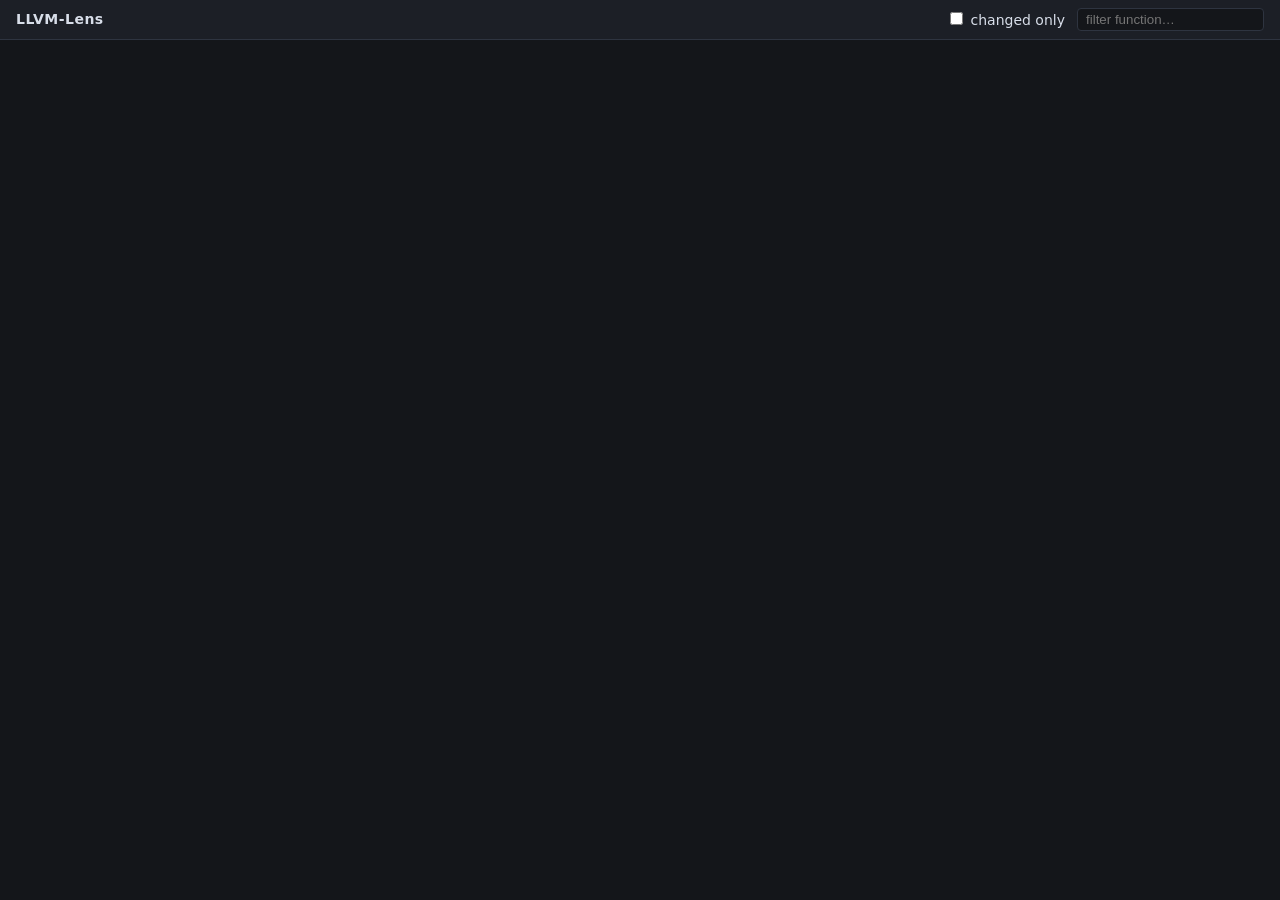
==== frontend/index.html @ 22d7f351 "add mvp" ====
<!doctype html>
<html lang="en">
<head>
<meta charset="utf-8">
<meta name="viewport" content="width=device-width, initial-scale=1">
<title>LLVM-Lens</title>
<link rel="stylesheet" href="style.css">
</head>
<body>
<header id="topbar">
  <div class="brand">LLVM-Lens</div>
  <div class="meta" id="meta"></div>
  <div class="controls">
    <label class="check"><input type="checkbox" id="changedOnly"> changed only</label>
    <input type="search" id="fnFilter" placeholder="filter function…" title="Filter functions across all views">
  </div>
</header>
<main id="app"></main>
<script src="app.js"></script>
</body>
</html>
---- frontend/style.css ----
:root {
  --bg: #14161a; --panel: #1c1f26; --panel2: #232733; --border: #2e3440;
  --fg: #d8dee9; --dim: #7b8496; --accent: #61afef; --green: #98c379;
  --red: #e06c75; --yellow: #e5c07b; --mono: "JetBrains Mono", "Fira Code",
    ui-monospace, SFMono-Regular, Menlo, Consolas, monospace;
}
* { box-sizing: border-box; }
body { margin: 0; background: var(--bg); color: var(--fg);
  font: 14px/1.45 system-ui, sans-serif; }
#topbar { position: sticky; top: 0; z-index: 10; display: flex; gap: 16px;
  align-items: center; padding: 8px 16px; background: var(--panel);
  border-bottom: 1px solid var(--border); }
.brand { font-weight: 700; letter-spacing: .5px; }
.meta { color: var(--dim); font-size: 12px; overflow: hidden;
  text-overflow: ellipsis; white-space: nowrap; flex: 1; }
.controls { display: flex; gap: 12px; align-items: center; }
.controls input[type=search] { background: var(--bg); color: var(--fg);
  border: 1px solid var(--border); border-radius: 4px; padding: 3px 8px; }
main { padding: 16px; max-width: 1400px; margin: 0 auto; }

h1 { font-size: 16px; margin: 0 0 12px; }
h2 { font-size: 14px; margin: 0 0 8px; }
.lanes { display: grid; grid-template-columns: 1fr 1fr; gap: 16px; }
.lane-title { display: flex; gap: 8px; align-items: baseline; margin-bottom: 8px; }
.lane-title .count { color: var(--dim); font-size: 12px; }
.arrow { grid-column: 1 / -1; color: var(--dim); text-align: center;
  font-size: 12px; border-top: 1px dashed var(--border); padding-top: 6px; }

.card { background: var(--panel); border: 1px solid var(--border);
  border-radius: 6px; padding: 8px 12px; margin-bottom: 6px; cursor: pointer; }
.card:hover { border-color: var(--accent); }
.card .row { display: flex; gap: 8px; align-items: center; }
.card .name { font-family: var(--mono); font-size: 13px; }
.card .idx { color: var(--dim); font-size: 11px; }
.card .time { margin-left: auto; color: var(--dim); font-size: 11px; }
.card.unchanged { opacity: .45; }
.badge { border-radius: 3px; padding: 0 5px; font-size: 11px; }
.badge.changed { background: #2a3b2a; color: var(--green); }
.badge.spill { background: #3b2a2a; color: var(--red); }
.badge.analyses { background: var(--panel2); color: var(--dim); }

.breadcrumb { color: var(--accent); cursor: pointer; margin-bottom: 12px;
  display: inline-block; }
.tabs { display: flex; gap: 4px; border-bottom: 1px solid var(--border);
  margin-bottom: 12px; }
.tabs button { background: none; border: none; color: var(--dim); padding: 6px 12px;
  cursor: pointer; border-bottom: 2px solid transparent; }
.tabs button.active { color: var(--fg); border-bottom-color: var(--accent); }

.diff-pair { display: grid; grid-template-columns: 1fr 1fr; gap: 12px; }
.diff-pane { background: var(--panel); border: 1px solid var(--border);
  border-radius: 6px; overflow: hidden; }
.diff-pane .head { padding: 6px 10px; color: var(--dim); font-size: 12px;
  background: var(--panel2); border-bottom: 1px solid var(--border); }
.diff-pane pre { margin: 0; padding: 10px; overflow: auto; max-height: 60vh;
  font-family: var(--mono); font-size: 12px; }
.diff-pane pre .add { background: #23331f; color: var(--green); display: block; }
.diff-pane pre .del { background: #3b2323; color: var(--red); display: block; }

details.fn { margin-bottom: 8px; }
details.fn summary { cursor: pointer; font-family: var(--mono); color: var(--accent); }

pre.raw { background: var(--panel); border: 1px solid var(--border);
  border-radius: 6px; padding: 10px; overflow: auto; max-height: 70vh;
  font-family: var(--mono); font-size: 12px; }
table.grid { border-collapse: collapse; width: 100%; font-size: 13px; }
table.grid th, table.grid td { border: 1px solid var(--border); padding: 4px 8px;
  text-align: left; font-family: var(--mono); font-size: 12px; }
table.grid th { background: var(--panel2); color: var(--dim); }
.hidden { display: none; }
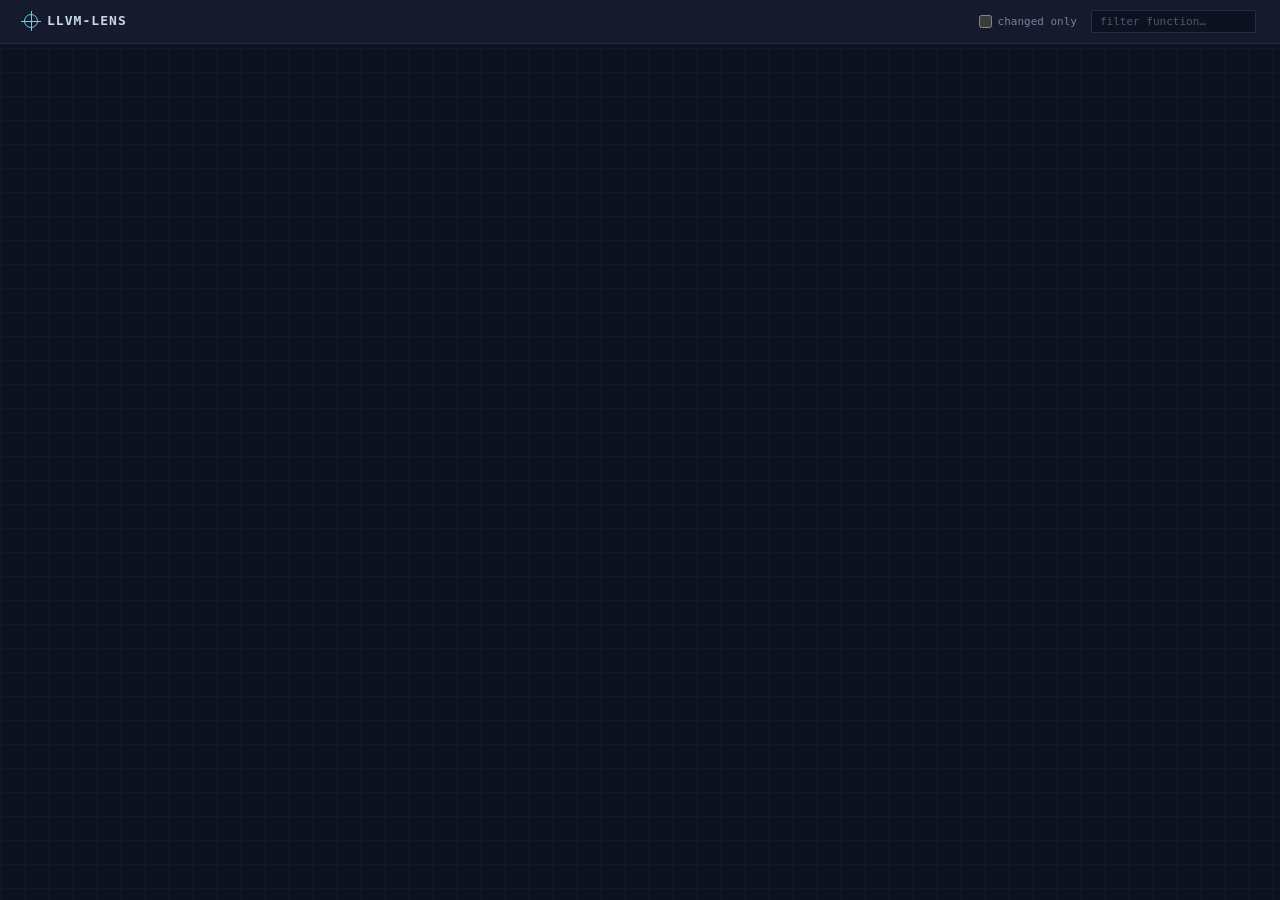
==== commit cc148ccc: "frontend: interactive cytoscape+dagre CFG graphs and instrument redesign CFG view (replaces the stat" ====
--- a/frontend/index.html
+++ b/frontend/index.html
@@ -8,7 +8,7 @@
 </head>
 <body>
 <header id="topbar">
-  <div class="brand">LLVM-Lens</div>
+  <div class="brand"><span class="brand-mark" aria-hidden="true"></span>LLVM-Lens</div>
   <div class="meta" id="meta"></div>
   <div class="controls">
     <label class="check"><input type="checkbox" id="changedOnly"> changed only</label>
@@ -16,6 +16,11 @@
   </div>
 </header>
 <main id="app"></main>
+<!-- CFG graph stack: load order matters (dagre before cytoscape-dagre;
+     cytoscape before the extension that registers on it). -->
+<script src="vendor/cytoscape.min.js"></script>
+<script src="vendor/dagre.min.js"></script>
+<script src="vendor/cytoscape-dagre.js"></script>
 <script src="app.js"></script>
 </body>
 </html>
--- a/frontend/style.css
+++ b/frontend/style.css
@@ -1,70 +1,282 @@
+/* LLVM-Lens report — "the instrument".
+ *
+ * The report is an inspection instrument: a graphite-blue housing, engraved
+ * monospace labels, signal colors reserved for meaning (cyan = the trace,
+ * green/red = diff add/del, amber = warnings), and the CFG canvas framed as
+ * the specimen under the lens (reticle brackets + live zoom readout).
+ *
+ * Reports must open offline from file://, so everything is system type:
+ * one monospace stack, hierarchy from size/weight/case/tracking. */
+
 :root {
-  --bg: #14161a; --panel: #1c1f26; --panel2: #232733; --border: #2e3440;
-  --fg: #d8dee9; --dim: #7b8496; --accent: #61afef; --green: #98c379;
-  --red: #e06c75; --yellow: #e5c07b; --mono: "JetBrains Mono", "Fira Code",
-    ui-monospace, SFMono-Regular, Menlo, Consolas, monospace;
-}
+  /* housing */
+  --bg: #0e1220;          /* ground — blue graphite, never pure black */
+  --panel: #151b2d;       /* raised surface */
+  --panel2: #1a2136;      /* inset surface */
+  --line: #252e49;        /* hairline */
+  --line-strong: #334060; /* structural rule */
+  --well: #0c101b;        /* deepest recess — graph canvases */
+
+  /* inks */
+  --ink: #c9d6ec;
+  --dim: #75839f;
+  --faint: #4c5975;
+
+  /* signals */
+  --trace: #79c9dc;       /* cyan: links, active, changed */
+  --add: #a6d08f;         /* diff: added lines (green only means this) */
+  --add-bg: rgba(166, 208, 143, 0.10);
+  --del: #e2959b;         /* diff: removed lines, CFG back-edges */
+  --del-bg: rgba(226, 149, 155, 0.10);
+  --warn: #dcc084;        /* warnings: spills, partial reports */
+  --warn-bg: rgba(220, 192, 132, 0.10);
+  --entry: #8fd6a4;       /* CFG entry block */
+
+  --mono: "JetBrains Mono", "Fira Code", ui-monospace, SFMono-Regular,
+    Menlo, Consolas, monospace;
+
+  /* micro-label treatment: engraved panel captions */
+  --caption: 10px;
+}
+
 * { box-sizing: border-box; }
-body { margin: 0; background: var(--bg); color: var(--fg);
-  font: 14px/1.45 system-ui, sans-serif; }
-#topbar { position: sticky; top: 0; z-index: 10; display: flex; gap: 16px;
-  align-items: center; padding: 8px 16px; background: var(--panel);
-  border-bottom: 1px solid var(--border); }
-.brand { font-weight: 700; letter-spacing: .5px; }
-.meta { color: var(--dim); font-size: 12px; overflow: hidden;
+html { color-scheme: dark; }
+
+body {
+  margin: 0;
+  /* faint ruled graticule on the ground; panels sit opaque on top */
+  background:
+    linear-gradient(rgba(117, 131, 159, 0.045) 1px, transparent 1px) 0 0 / 24px 24px,
+    linear-gradient(90deg, rgba(117, 131, 159, 0.045) 1px, transparent 1px) 0 0 / 24px 24px,
+    var(--bg);
+  color: var(--ink);
+  font: 13px/1.55 var(--mono);
+}
+
+::selection { background: rgba(121, 201, 220, 0.28); }
+
+:focus-visible { outline: 2px solid var(--trace); outline-offset: 2px; }
+
+/* --- topbar: the instrument plate --------------------------------------- */
+
+#topbar {
+  position: sticky; top: 0; z-index: 10;
+  display: flex; gap: 20px; align-items: center;
+  padding: 10px 24px;
+  background: var(--panel);
+  border-bottom: 1px solid var(--line);
+}
+
+.brand {
+  display: flex; align-items: center; gap: 9px;
+  font-weight: 700; font-size: 13px;
+  letter-spacing: 0.08em; text-transform: uppercase;
+  white-space: nowrap;
+}
+
+/* the lens: reticle with crosshairs, lit when the report is loaded */
+.brand-mark { position: relative; width: 14px; height: 14px; flex: none;
+  border: 1.5px solid var(--trace); border-radius: 50%; }
+.brand-mark::before, .brand-mark::after { content: ""; position: absolute;
+  background: var(--trace); }
+.brand-mark::before { left: -4px; right: -4px; top: 50%; height: 1px; }
+.brand-mark::after { top: -4px; bottom: -4px; left: 50%; width: 1px; }
+
+.meta { color: var(--dim); font-size: 11px; overflow: hidden;
   text-overflow: ellipsis; white-space: nowrap; flex: 1; }
-.controls { display: flex; gap: 12px; align-items: center; }
-.controls input[type=search] { background: var(--bg); color: var(--fg);
-  border: 1px solid var(--border); border-radius: 4px; padding: 3px 8px; }
-main { padding: 16px; max-width: 1400px; margin: 0 auto; }
-
-h1 { font-size: 16px; margin: 0 0 12px; }
-h2 { font-size: 14px; margin: 0 0 8px; }
-.lanes { display: grid; grid-template-columns: 1fr 1fr; gap: 16px; }
-.lane-title { display: flex; gap: 8px; align-items: baseline; margin-bottom: 8px; }
-.lane-title .count { color: var(--dim); font-size: 12px; }
-.arrow { grid-column: 1 / -1; color: var(--dim); text-align: center;
-  font-size: 12px; border-top: 1px dashed var(--border); padding-top: 6px; }
-
-.card { background: var(--panel); border: 1px solid var(--border);
-  border-radius: 6px; padding: 8px 12px; margin-bottom: 6px; cursor: pointer; }
-.card:hover { border-color: var(--accent); }
-.card .row { display: flex; gap: 8px; align-items: center; }
-.card .name { font-family: var(--mono); font-size: 13px; }
-.card .idx { color: var(--dim); font-size: 11px; }
-.card .time { margin-left: auto; color: var(--dim); font-size: 11px; }
-.card.unchanged { opacity: .45; }
-.badge { border-radius: 3px; padding: 0 5px; font-size: 11px; }
-.badge.changed { background: #2a3b2a; color: var(--green); }
-.badge.spill { background: #3b2a2a; color: var(--red); }
-.badge.analyses { background: var(--panel2); color: var(--dim); }
-
-.breadcrumb { color: var(--accent); cursor: pointer; margin-bottom: 12px;
-  display: inline-block; }
-.tabs { display: flex; gap: 4px; border-bottom: 1px solid var(--border);
+
+.controls { display: flex; gap: 14px; align-items: center; white-space: nowrap; }
+
+.check { display: flex; gap: 6px; align-items: center; color: var(--dim);
+  font-size: 11px; cursor: pointer; }
+#changedOnly { accent-color: var(--trace); margin: 0; }
+
+#fnFilter {
+  background: var(--bg); color: var(--ink);
+  border: 1px solid var(--line); border-radius: 2px;
+  padding: 4px 8px; font: 11px var(--mono); min-width: 160px;
+}
+#fnFilter::placeholder { color: var(--faint); }
+#fnFilter:focus-visible { outline-offset: 0; border-color: var(--trace); }
+
+main { padding: 20px 24px; max-width: 1440px; margin: 0 auto; }
+
+/* --- pipeline: two trace strips ------------------------------------------ */
+
+.lanes { display: grid; grid-template-columns: 1fr 1fr; gap: 32px; }
+
+.lane-title { display: flex; align-items: baseline; gap: 10px; margin-bottom: 12px; }
+.lane-title h2 { margin: 0; font-size: 12px; font-weight: 600;
+  letter-spacing: 0.14em; text-transform: uppercase; color: var(--ink); }
+.lane-title .lane-sub { font-size: var(--caption); letter-spacing: 0.1em;
+  text-transform: uppercase; color: var(--faint); }
+.lane-title .lane-rule { flex: 1; border-top: 1px dashed var(--line);
+  transform: translateY(-3px); }
+.lane-title .count { font-size: 11px; color: var(--dim);
+  font-variant-numeric: tabular-nums; }
+.lane-title .count::before { content: "["; color: var(--faint); }
+.lane-title .count::after { content: "]"; color: var(--faint); }
+
+/* the spine: each card is a pulse hanging off the trace rule */
+.lane-body { border-left: 1px solid var(--line-strong); padding-left: 16px; }
+
+.card { position: relative; background: var(--panel);
+  border: 1px solid var(--line); border-left-width: 2px; border-radius: 2px;
+  padding: 7px 12px; margin-bottom: 6px; cursor: pointer; }
+.card::before { content: ""; position: absolute; left: -17px; top: 50%;
+  width: 6px; border-top: 1px solid var(--line-strong); }
+.card:hover { border-color: var(--line-strong); border-left-color: var(--trace);
+  background: var(--panel2); }
+.card.changed { border-left-color: var(--trace); }
+.card.unchanged { border-left-color: var(--line); opacity: 0.55; }
+
+.card .row { display: flex; gap: 10px; align-items: center; }
+.card .idx { color: var(--faint); font-size: 11px; min-width: 4.5ch;
+  text-align: right; font-variant-numeric: tabular-nums; }
+.card .name { font-size: 13px; overflow: hidden; text-overflow: ellipsis;
+  white-space: nowrap; }
+.card .badges { display: flex; gap: 6px; margin-left: auto; flex: none; }
+.card .time { color: var(--faint); font-size: 11px; flex: none;
+  font-variant-numeric: tabular-nums; }
+
+.badge { font-size: 9.5px; letter-spacing: 0.08em; text-transform: uppercase;
+  padding: 1px 6px; border-radius: 2px; border: 1px solid; white-space: nowrap; }
+.badge.changed { color: var(--trace); border-color: rgba(121, 201, 220, 0.35);
+  background: rgba(121, 201, 220, 0.08); }
+.badge.spill { color: var(--warn); border-color: rgba(220, 192, 132, 0.35);
+  background: var(--warn-bg); }
+.badge.analyses { color: var(--dim); border-color: var(--line); }
+
+/* the seam: final IR → ISel */
+.arrow { grid-column: 1 / -1; display: flex; align-items: center; gap: 14px;
+  color: var(--faint); font-size: var(--caption); letter-spacing: 0.14em;
+  text-transform: uppercase; padding-top: 4px; }
+.arrow-rule { flex: 1; border-top: 1px dashed var(--line); }
+
+/* --- pass detail ---------------------------------------------------------- */
+
+.breadcrumb { display: inline-block; color: var(--trace); font-size: 11px;
+  letter-spacing: 0.1em; text-transform: uppercase; text-decoration: none;
   margin-bottom: 12px; }
-.tabs button { background: none; border: none; color: var(--dim); padding: 6px 12px;
-  cursor: pointer; border-bottom: 2px solid transparent; }
-.tabs button.active { color: var(--fg); border-bottom-color: var(--accent); }
-
-.diff-pair { display: grid; grid-template-columns: 1fr 1fr; gap: 12px; }
-.diff-pane { background: var(--panel); border: 1px solid var(--border);
-  border-radius: 6px; overflow: hidden; }
-.diff-pane .head { padding: 6px 10px; color: var(--dim); font-size: 12px;
-  background: var(--panel2); border-bottom: 1px solid var(--border); }
+.breadcrumb:hover { color: var(--ink); }
+
+h1 { font-size: 17px; font-weight: 600; margin: 0 0 4px; }
+h1 .idx { color: var(--dim); font-size: 11px; font-weight: 400; margin-left: 10px;
+  font-variant-numeric: tabular-nums; }
+
+.tabs { display: flex; gap: 2px; border-bottom: 1px solid var(--line);
+  margin: 10px 0 16px; }
+.tabs button { background: none; border: none; border-bottom: 2px solid transparent;
+  color: var(--dim); font: 11px var(--mono); letter-spacing: 0.12em;
+  text-transform: uppercase; padding: 8px 14px; cursor: pointer; }
+.tabs button:hover { color: var(--ink); }
+.tabs button.active { color: var(--ink); border-bottom-color: var(--trace); }
+
+h2 { font-size: 12px; font-weight: 600; letter-spacing: 0.12em;
+  text-transform: uppercase; color: var(--dim); margin: 18px 0 8px; }
+
+/* --- diff view: one enclosure per function ------------------------------- */
+
+details.fn { margin-bottom: 10px; background: var(--panel);
+  border: 1px solid var(--line); border-radius: 2px; }
+details.fn summary { cursor: pointer; padding: 8px 12px; color: var(--trace);
+  font-size: 12px; list-style: none; user-select: none; }
+details.fn summary::-webkit-details-marker { display: none; }
+details.fn summary::before { content: "▸"; margin-right: 8px; color: var(--faint);
+  font-size: 10px; }
+details.fn[open] summary::before { content: "▾"; }
+details.fn[open] summary { border-bottom: 1px solid var(--line); }
+
+.fn-stat { float: right; font-size: 11px; color: var(--faint);
+  font-variant-numeric: tabular-nums; }
+details.fn summary .side { color: var(--dim); }
+
+.diff-pair { display: grid; grid-template-columns: 1fr 1fr; gap: 12px;
+  margin: 12px; }
+.diff-pane { background: var(--panel2); border: 1px solid var(--line);
+  border-radius: 2px; overflow: hidden; }
+.diff-pane .head { display: flex; justify-content: space-between; align-items: center;
+  padding: 6px 10px; color: var(--dim); font-size: var(--caption);
+  letter-spacing: 0.12em; text-transform: uppercase;
+  border-bottom: 1px solid var(--line); }
+.diff-pane .head .count { font-size: 11px; color: var(--faint);
+  font-variant-numeric: tabular-nums; }
+.diff-pane .head .count.del { color: var(--del); }
+.diff-pane .head .count.add { color: var(--add); }
 .diff-pane pre { margin: 0; padding: 10px; overflow: auto; max-height: 60vh;
-  font-family: var(--mono); font-size: 12px; }
-.diff-pane pre .add { background: #23331f; color: var(--green); display: block; }
-.diff-pane pre .del { background: #3b2323; color: var(--red); display: block; }
-
-details.fn { margin-bottom: 8px; }
-details.fn summary { cursor: pointer; font-family: var(--mono); color: var(--accent); }
-
-pre.raw { background: var(--panel); border: 1px solid var(--border);
-  border-radius: 6px; padding: 10px; overflow: auto; max-height: 70vh;
-  font-family: var(--mono); font-size: 12px; }
-table.grid { border-collapse: collapse; width: 100%; font-size: 13px; }
-table.grid th, table.grid td { border: 1px solid var(--border); padding: 4px 8px;
-  text-align: left; font-family: var(--mono); font-size: 12px; }
-table.grid th { background: var(--panel2); color: var(--dim); }
+  font-size: 12px; }
+.diff-pane pre .add { background: var(--add-bg); color: var(--add); display: block;
+  box-shadow: inset 2px 0 0 currentColor; }
+.diff-pane pre .del { background: var(--del-bg); color: var(--del); display: block;
+  box-shadow: inset 2px 0 0 currentColor; }
+
+pre.raw { background: var(--panel); border: 1px solid var(--line);
+  border-radius: 2px; padding: 12px; overflow: auto; max-height: 70vh;
+  font-size: 12px; margin-bottom: 12px; }
+
+/* nested raw-DOT disclosure inside a CFG enclosure */
+details.dot { margin: 0 12px 12px; }
+details.dot summary { cursor: pointer; color: var(--dim); font-size: 11px;
+  padding: 4px 0; list-style: none; }
+details.dot summary::-webkit-details-marker { display: none; }
+details.dot summary::before { content: "▸"; margin-right: 8px; color: var(--faint);
+  font-size: 10px; }
+details.dot[open] summary::before { content: "▾"; }
+details.dot pre { margin: 8px 0 0; }
+
+/* --- CFG: the specimen under the lens ------------------------------------ */
+
+.cfg-cy { margin: 12px; }
+
+.cfg-cy-frame { position: relative; background: var(--well);
+  border: 1px solid var(--line); border-radius: 2px; padding: 18px 10px 10px; }
+
+/* reticle corner brackets */
+.cb { position: absolute; width: 12px; height: 12px; border: 0 solid var(--trace);
+  opacity: 0.85; pointer-events: none; }
+.cb.tl { top: 6px; left: 6px; border-top-width: 1.5px; border-left-width: 1.5px; }
+.cb.tr { top: 6px; right: 6px; border-top-width: 1.5px; border-right-width: 1.5px; }
+.cb.bl { bottom: 6px; left: 6px; border-bottom-width: 1.5px; border-left-width: 1.5px; }
+.cb.br { bottom: 6px; right: 6px; border-bottom-width: 1.5px; border-right-width: 1.5px; }
+
+/* graticule dots behind the graph */
+.cfg-cy-canvas { height: 480px; background-image:
+  radial-gradient(circle, rgba(121, 201, 220, 0.07) 1px, transparent 1px);
+  background-size: 22px 22px; }
+
+/* focus readout, live from the cytoscape zoom event */
+.cfg-cy-zoom { position: absolute; bottom: 18px; right: 10px; font-size: 10px;
+  letter-spacing: 0.08em; color: var(--faint); background: rgba(12, 16, 27, 0.85);
+  padding: 2px 6px; border-radius: 2px; font-variant-numeric: tabular-nums; }
+
+.cfg-cy-detail { margin-top: 10px; }
+.cfg-cy-detail-head { font-size: 11px; color: var(--trace); margin-bottom: 4px; }
+.cfg-cy-detail pre { margin: 0; padding: 10px; background: var(--panel);
+  border: 1px solid var(--line); border-radius: 2px; overflow: auto;
+  max-height: 220px; font-size: 12px; }
+.cfg-cy-detail p { margin: 0; color: var(--dim); }
+.cfg-empty { color: var(--dim); padding: 12px; }
+
+/* --- registers ------------------------------------------------------------ */
+
+table.grid { border-collapse: collapse; width: 100%; margin-bottom: 12px; }
+table.grid th { background: var(--panel2); color: var(--dim); font-size: var(--caption);
+  letter-spacing: 0.1em; text-transform: uppercase; font-weight: 500;
+  text-align: left; padding: 5px 10px; border: 1px solid var(--line); }
+table.grid td { border: 1px solid var(--line); padding: 4px 10px; font-size: 12px; }
+
 .hidden { display: none; }
+
+/* --- motion & response ----------------------------------------------------- */
+
+@media (prefers-reduced-motion: no-preference) {
+  .card, .tabs button { transition: border-color 0.12s ease, background-color 0.12s ease; }
+}
+
+@media (max-width: 980px) {
+  .lanes { grid-template-columns: 1fr; gap: 24px; }
+  .diff-pair { grid-template-columns: 1fr; }
+  #topbar { flex-wrap: wrap; padding: 10px 16px; }
+  .meta { order: 3; flex-basis: 100%; }
+  main { padding: 16px; }
+}
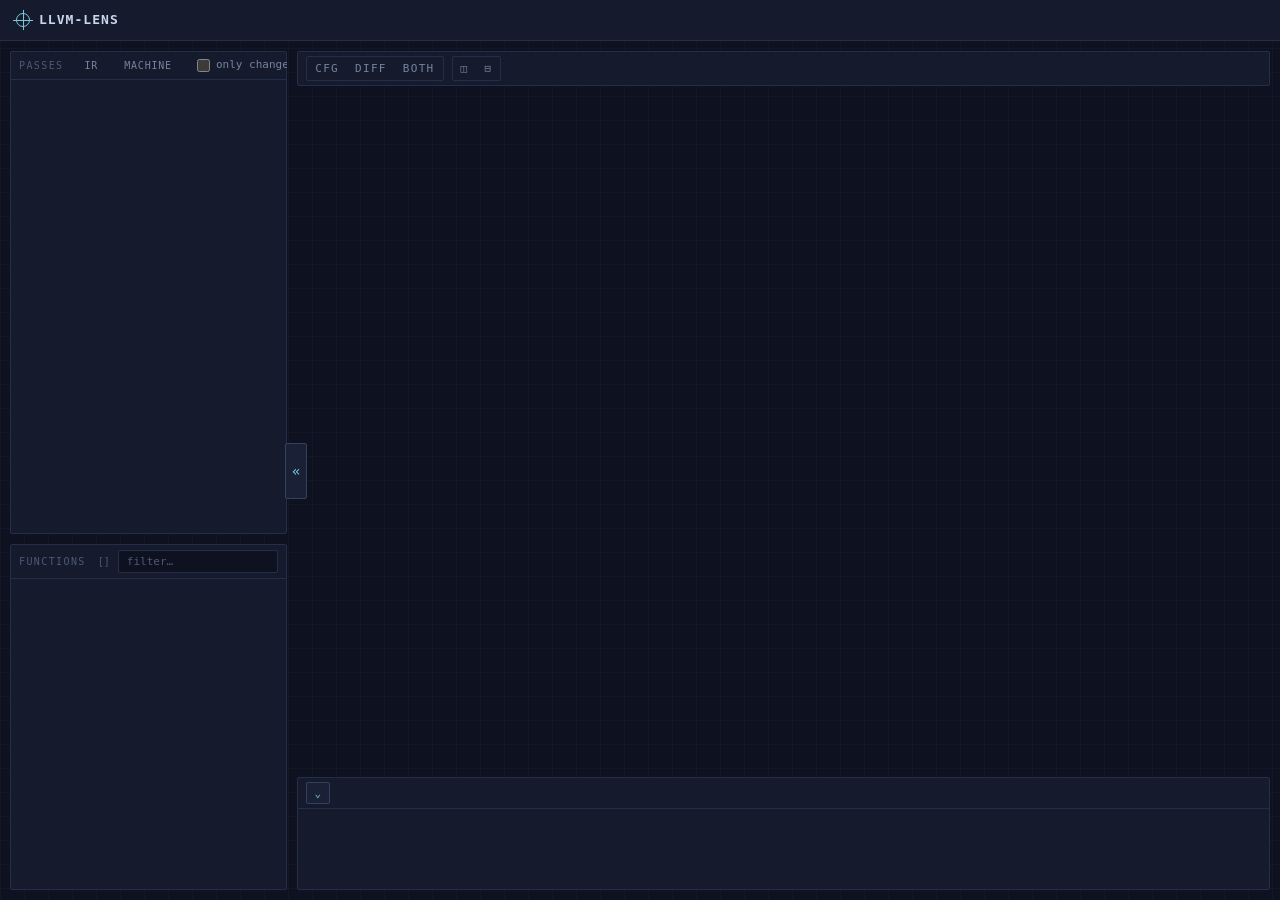
==== commit 4955ad07: "frontend: workstation layout, split CFG/diff views, and IR highlighting Docked-panel workspace: coll" ====
--- a/frontend/index.html
+++ b/frontend/index.html
@@ -10,12 +10,64 @@
 <header id="topbar">
   <div class="brand"><span class="brand-mark" aria-hidden="true"></span>LLVM-Lens</div>
   <div class="meta" id="meta"></div>
-  <div class="controls">
-    <label class="check"><input type="checkbox" id="changedOnly"> changed only</label>
-    <input type="search" id="fnFilter" placeholder="filter function…" title="Filter functions across all views">
-  </div>
 </header>
-<main id="app"></main>
+
+<div class="workspace">
+  <!-- left rail: passes + functions panels -->
+  <aside class="rail" id="rail">
+    <button class="rail-edge" id="railCollapse" title="collapse panels">«</button>
+    <div class="rail-strip" aria-hidden="true">
+      <button class="expand" id="railExpand" title="expand panels">»</button>
+      <span class="vlabel">passes</span>
+      <span class="vlabel">functions</span>
+    </div>
+    <div class="rail-panels">
+      <section class="panel" id="passPanel">
+        <div class="panel-head">
+          <span class="panel-title">passes</span>
+          <button class="ptab" data-lane="ir">IR</button>
+          <button class="ptab" data-lane="mir">machine</button>
+          <span class="spacer"></span>
+          <label class="check"><input type="checkbox" id="changedOnly"> only changed</label>
+        </div>
+        <div class="list" id="passList"></div>
+      </section>
+      <section class="panel" id="fnPanel">
+        <div class="panel-head">
+          <span class="panel-title">functions</span>
+          <span class="panel-count" id="fnCount"></span>
+          <input type="search" id="fnFilter" placeholder="filter…" title="Filter functions across all views">
+        </div>
+        <div class="list" id="fnList"></div>
+      </section>
+    </div>
+  </aside>
+
+  <!-- right: split view + bottom panel -->
+  <main class="main">
+    <div class="view-head">
+      <span class="splt" id="modeCtl">
+        <button class="chip" data-mode="cfg">CFG</button>
+        <button class="chip" data-mode="diff">Diff</button>
+        <button class="chip" data-mode="both">both</button>
+      </span>
+      <span class="splt" id="splitCtl">
+        <button class="chip" id="splitSide" title="side by side">◫</button>
+        <button class="chip" id="splitStack" title="stacked">⊟</button>
+      </span>
+      <div class="ctx" id="ctx"></div>
+    </div>
+    <div class="split" id="split"></div>
+    <section class="bpanel open" id="bottom">
+      <div class="bpanel-head">
+        <button class="chev" id="bottomChev" title="collapse panel">⌄</button>
+        <span id="bottomTabs" class="btabs"></span>
+      </div>
+      <div class="bpanel-body" id="bottomBody"></div>
+    </section>
+  </main>
+</div>
+
 <!-- CFG graph stack: load order matters (dagre before cytoscape-dagre;
      cytoscape before the extension that registers on it). -->
 <script src="vendor/cytoscape.min.js"></script>
--- a/frontend/style.css
+++ b/frontend/style.css
@@ -1,9 +1,10 @@
-/* LLVM-Lens report — "the instrument".
+/* LLVM-Lens report — "the instrument" (workstation layout).
  *
- * The report is an inspection instrument: a graphite-blue housing, engraved
- * monospace labels, signal colors reserved for meaning (cyan = the trace,
- * green/red = diff add/del, amber = warnings), and the CFG canvas framed as
- * the specimen under the lens (reticle brackets + live zoom readout).
+ * A docked-panel workstation like a graphics or IDE tool: collapsible left
+ * rail (passes + functions), a split main view (CFG / Diff panes, side by
+ * side or stacked, draggable divider), and a collapsible bottom panel with
+ * tabs. The CFG canvas keeps the lens treatment: reticle brackets, graticule,
+ * and a live zoom readout from cytoscape's zoom event.
  *
  * Reports must open offline from file://, so everything is system type:
  * one monospace stack, hierarchy from size/weight/case/tracking. */
@@ -35,34 +36,33 @@
   --mono: "JetBrains Mono", "Fira Code", ui-monospace, SFMono-Regular,
     Menlo, Consolas, monospace;
 
-  /* micro-label treatment: engraved panel captions */
-  --caption: 10px;
+  --topbar-h: 41px;
 }
 
 * { box-sizing: border-box; }
 html { color-scheme: dark; }
+html, body { height: 100%; }
 
 body {
-  margin: 0;
-  /* faint ruled graticule on the ground; panels sit opaque on top */
+  margin: 0; overflow: hidden;
   background:
     linear-gradient(rgba(117, 131, 159, 0.045) 1px, transparent 1px) 0 0 / 24px 24px,
     linear-gradient(90deg, rgba(117, 131, 159, 0.045) 1px, transparent 1px) 0 0 / 24px 24px,
     var(--bg);
   color: var(--ink);
-  font: 13px/1.55 var(--mono);
+  font: 13px/1.5 var(--mono);
 }
 
 ::selection { background: rgba(121, 201, 220, 0.28); }
-
 :focus-visible { outline: 2px solid var(--trace); outline-offset: 2px; }
 
+button { font-family: var(--mono); }
+
 /* --- topbar: the instrument plate --------------------------------------- */
 
 #topbar {
-  position: sticky; top: 0; z-index: 10;
   display: flex; gap: 20px; align-items: center;
-  padding: 10px 24px;
+  height: var(--topbar-h); padding: 0 16px;
   background: var(--panel);
   border-bottom: 1px solid var(--line);
 }
@@ -85,151 +85,178 @@
 .meta { color: var(--dim); font-size: 11px; overflow: hidden;
   text-overflow: ellipsis; white-space: nowrap; flex: 1; }
 
-.controls { display: flex; gap: 14px; align-items: center; white-space: nowrap; }
-
 .check { display: flex; gap: 6px; align-items: center; color: var(--dim);
-  font-size: 11px; cursor: pointer; }
+  font-size: 11px; cursor: pointer; white-space: nowrap; }
+.spacer { flex: 1; }
 #changedOnly { accent-color: var(--trace); margin: 0; }
-
-#fnFilter {
-  background: var(--bg); color: var(--ink);
+#fnFilter { flex: 1; min-width: 0; background: var(--bg); color: var(--ink);
   border: 1px solid var(--line); border-radius: 2px;
-  padding: 4px 8px; font: 11px var(--mono); min-width: 160px;
-}
+  padding: 4px 8px; font: 11px var(--mono); }
 #fnFilter::placeholder { color: var(--faint); }
 #fnFilter:focus-visible { outline-offset: 0; border-color: var(--trace); }
 
-main { padding: 20px 24px; max-width: 1440px; margin: 0 auto; }
-
-/* --- pipeline: two trace strips ------------------------------------------ */
-
-.lanes { display: grid; grid-template-columns: 1fr 1fr; gap: 32px; }
-
-.lane-title { display: flex; align-items: baseline; gap: 10px; margin-bottom: 12px; }
-.lane-title h2 { margin: 0; font-size: 12px; font-weight: 600;
-  letter-spacing: 0.14em; text-transform: uppercase; color: var(--ink); }
-.lane-title .lane-sub { font-size: var(--caption); letter-spacing: 0.1em;
-  text-transform: uppercase; color: var(--faint); }
-.lane-title .lane-rule { flex: 1; border-top: 1px dashed var(--line);
-  transform: translateY(-3px); }
-.lane-title .count { font-size: 11px; color: var(--dim);
-  font-variant-numeric: tabular-nums; }
-.lane-title .count::before { content: "["; color: var(--faint); }
-.lane-title .count::after { content: "]"; color: var(--faint); }
-
-/* the spine: each card is a pulse hanging off the trace rule */
-.lane-body { border-left: 1px solid var(--line-strong); padding-left: 16px; }
-
-.card { position: relative; background: var(--panel);
-  border: 1px solid var(--line); border-left-width: 2px; border-radius: 2px;
-  padding: 7px 12px; margin-bottom: 6px; cursor: pointer; }
-.card::before { content: ""; position: absolute; left: -17px; top: 50%;
-  width: 6px; border-top: 1px solid var(--line-strong); }
-.card:hover { border-color: var(--line-strong); border-left-color: var(--trace);
-  background: var(--panel2); }
-.card.changed { border-left-color: var(--trace); }
-.card.unchanged { border-left-color: var(--line); opacity: 0.55; }
-
-.card .row { display: flex; gap: 10px; align-items: center; }
-.card .idx { color: var(--faint); font-size: 11px; min-width: 4.5ch;
-  text-align: right; font-variant-numeric: tabular-nums; }
-.card .name { font-size: 13px; overflow: hidden; text-overflow: ellipsis;
-  white-space: nowrap; }
-.card .badges { display: flex; gap: 6px; margin-left: auto; flex: none; }
-.card .time { color: var(--faint); font-size: 11px; flex: none;
-  font-variant-numeric: tabular-nums; }
-
-.badge { font-size: 9.5px; letter-spacing: 0.08em; text-transform: uppercase;
-  padding: 1px 6px; border-radius: 2px; border: 1px solid; white-space: nowrap; }
-.badge.changed { color: var(--trace); border-color: rgba(121, 201, 220, 0.35);
-  background: rgba(121, 201, 220, 0.08); }
-.badge.spill { color: var(--warn); border-color: rgba(220, 192, 132, 0.35);
-  background: var(--warn-bg); }
-.badge.analyses { color: var(--dim); border-color: var(--line); }
-
-/* the seam: final IR → ISel */
-.arrow { grid-column: 1 / -1; display: flex; align-items: center; gap: 14px;
-  color: var(--faint); font-size: var(--caption); letter-spacing: 0.14em;
-  text-transform: uppercase; padding-top: 4px; }
-.arrow-rule { flex: 1; border-top: 1px dashed var(--line); }
-
-/* --- pass detail ---------------------------------------------------------- */
-
-.breadcrumb { display: inline-block; color: var(--trace); font-size: 11px;
-  letter-spacing: 0.1em; text-transform: uppercase; text-decoration: none;
-  margin-bottom: 12px; }
-.breadcrumb:hover { color: var(--ink); }
-
-h1 { font-size: 17px; font-weight: 600; margin: 0 0 4px; }
-h1 .idx { color: var(--dim); font-size: 11px; font-weight: 400; margin-left: 10px;
-  font-variant-numeric: tabular-nums; }
-
-.tabs { display: flex; gap: 2px; border-bottom: 1px solid var(--line);
-  margin: 10px 0 16px; }
-.tabs button { background: none; border: none; border-bottom: 2px solid transparent;
-  color: var(--dim); font: 11px var(--mono); letter-spacing: 0.12em;
-  text-transform: uppercase; padding: 8px 14px; cursor: pointer; }
-.tabs button:hover { color: var(--ink); }
-.tabs button.active { color: var(--ink); border-bottom-color: var(--trace); }
-
-h2 { font-size: 12px; font-weight: 600; letter-spacing: 0.12em;
-  text-transform: uppercase; color: var(--dim); margin: 18px 0 8px; }
-
-/* --- diff view: one enclosure per function ------------------------------- */
-
-details.fn { margin-bottom: 10px; background: var(--panel);
-  border: 1px solid var(--line); border-radius: 2px; }
-details.fn summary { cursor: pointer; padding: 8px 12px; color: var(--trace);
-  font-size: 12px; list-style: none; user-select: none; }
-details.fn summary::-webkit-details-marker { display: none; }
-details.fn summary::before { content: "▸"; margin-right: 8px; color: var(--faint);
-  font-size: 10px; }
-details.fn[open] summary::before { content: "▾"; }
-details.fn[open] summary { border-bottom: 1px solid var(--line); }
-
-.fn-stat { float: right; font-size: 11px; color: var(--faint);
-  font-variant-numeric: tabular-nums; }
-details.fn summary .side { color: var(--dim); }
-
-.diff-pair { display: grid; grid-template-columns: 1fr 1fr; gap: 12px;
-  margin: 12px; }
-.diff-pane { background: var(--panel2); border: 1px solid var(--line);
-  border-radius: 2px; overflow: hidden; }
-.diff-pane .head { display: flex; justify-content: space-between; align-items: center;
-  padding: 6px 10px; color: var(--dim); font-size: var(--caption);
-  letter-spacing: 0.12em; text-transform: uppercase;
-  border-bottom: 1px solid var(--line); }
-.diff-pane .head .count { font-size: 11px; color: var(--faint);
-  font-variant-numeric: tabular-nums; }
-.diff-pane .head .count.del { color: var(--del); }
-.diff-pane .head .count.add { color: var(--add); }
-.diff-pane pre { margin: 0; padding: 10px; overflow: auto; max-height: 60vh;
-  font-size: 12px; }
-.diff-pane pre .add { background: var(--add-bg); color: var(--add); display: block;
-  box-shadow: inset 2px 0 0 currentColor; }
-.diff-pane pre .del { background: var(--del-bg); color: var(--del); display: block;
-  box-shadow: inset 2px 0 0 currentColor; }
-
-pre.raw { background: var(--panel); border: 1px solid var(--line);
-  border-radius: 2px; padding: 12px; overflow: auto; max-height: 70vh;
-  font-size: 12px; margin-bottom: 12px; }
-
-/* nested raw-DOT disclosure inside a CFG enclosure */
-details.dot { margin: 0 12px 12px; }
-details.dot summary { cursor: pointer; color: var(--dim); font-size: 11px;
-  padding: 4px 0; list-style: none; }
-details.dot summary::-webkit-details-marker { display: none; }
-details.dot summary::before { content: "▸"; margin-right: 8px; color: var(--faint);
-  font-size: 10px; }
-details.dot[open] summary::before { content: "▾"; }
-details.dot pre { margin: 8px 0 0; }
-
-/* --- CFG: the specimen under the lens ------------------------------------ */
-
-.cfg-cy { margin: 12px; }
-
+/* --- workspace shell ------------------------------------------------------ */
+
+.workspace {
+  display: grid;
+  grid-template-columns: 22% 1fr;
+  gap: 10px;
+  padding: 10px;
+  height: calc(100vh - var(--topbar-h));
+  min-width: 0;
+}
+body.rail-collapsed .workspace { grid-template-columns: 30px 1fr; gap: 8px; }
+
+/* --- left rail ------------------------------------------------------------ */
+
+.rail { position: relative; display: flex; flex-direction: column; gap: 10px;
+  min-width: 0; min-height: 0; }
+.rail-panels { display: flex; flex-direction: column; gap: 10px; flex: 1;
+  min-height: 0; overflow-y: auto; overflow-x: hidden; }
+
+/* collapse handle on the rail's inner edge — a real button, not a glyph */
+.rail-edge { position: absolute; right: -20px; top: 50%; transform: translateY(-50%);
+  width: 22px; height: 56px; z-index: 5; background: var(--panel2);
+  border: 1px solid var(--line-strong); border-radius: 2px;
+  color: var(--trace); font-size: 14px; line-height: 1; text-align: center;
+  cursor: pointer; padding: 0; }
+.rail-edge:hover { background: var(--panel); border-color: var(--trace); }
+
+/* collapsed strip */
+.rail-strip { display: none; background: var(--panel); border: 1px solid var(--line);
+  border-radius: 2px; padding: 4px 0 8px; flex-direction: column;
+  align-items: center; gap: 16px; }
+body.rail-collapsed .rail-strip { display: flex; }
+body.rail-collapsed .rail-panels,
+body.rail-collapsed .rail-edge { display: none; }
+.rail-strip .expand { width: 24px; height: 40px; margin-top: 2px;
+  background: var(--panel2); border: 1px solid var(--line-strong);
+  border-radius: 2px; color: var(--trace); font-size: 13px; line-height: 1;
+  text-align: center; cursor: pointer; padding: 0; }
+.rail-strip .expand:hover { background: var(--panel); border-color: var(--trace); }
+.rail-strip .vlabel { writing-mode: vertical-rl; text-orientation: mixed;
+  font-size: 10px; letter-spacing: 0.14em; text-transform: uppercase;
+  color: var(--faint); }
+
+/* panels */
+.panel { background: var(--panel); border: 1px solid var(--line);
+  border-radius: 2px; display: flex; flex-direction: column; min-height: 0; }
+#passPanel { flex: 1.4; }   /* the passes list gets the long share */
+#fnPanel { flex: 1; min-height: 80px; }
+
+.panel-head { display: flex; align-items: center; gap: 8px; padding: 5px 8px;
+  border-bottom: 1px solid var(--line); flex: none; }
+.panel-title { font-size: 10px; letter-spacing: 0.14em; text-transform: uppercase;
+  color: var(--faint); margin-right: 4px; }
+.panel-count { margin-left: auto; font-size: 10px; color: var(--faint);
+  font-variant-numeric: tabular-nums; }
+.panel-count::before { content: "["; }
+.panel-count::after { content: "]"; }
+
+.ptab { font-size: 10px; letter-spacing: 0.08em; text-transform: uppercase;
+  color: var(--dim); padding: 2px 8px; border: 1px solid transparent;
+  border-radius: 2px; cursor: pointer; background: none; }
+.ptab:hover { color: var(--ink); }
+.ptab.active { color: var(--ink); border-color: var(--line); background: var(--panel2); }
+.ptab.off { opacity: 0.5; }
+
+.list { overflow-y: auto; flex: 1; min-height: 0; }
+
+/* list rows: pass list and function list */
+.row { display: flex; align-items: center; gap: 8px; padding: 5px 8px 5px 10px;
+  cursor: pointer; border-left: 2px solid transparent; }
+.row:hover { background: var(--panel2); }
+.row.sel { background: var(--panel2); border-left-color: var(--trace); }
+.row .idx { color: var(--faint); font-size: 10px; min-width: 30px;
+  font-variant-numeric: tabular-nums; }
+.row .name { font-size: 12px; overflow: hidden; text-overflow: ellipsis;
+  white-space: nowrap; flex: 1; }
+.row .time { color: var(--faint); font-size: 10px;
+  font-variant-numeric: tabular-nums; }
+.row .stat { color: var(--faint); font-size: 10px; flex: none;
+  font-variant-numeric: tabular-nums; }
+.row .stat .minus { color: var(--del); }
+.row .stat .plus { color: var(--add); }
+.row .warn { color: var(--warn); font-size: 10px; flex: none; }
+
+/* signal dots: changed = trace, unchanged = none, spills = warn */
+.dot { width: 6px; height: 6px; border-radius: 50%; background: var(--trace);
+  flex: none; }
+.dot.warn { background: var(--warn); }
+.row.dim { opacity: 0.55; }
+.row.empty { color: var(--dim); font-size: 12px; padding: 10px; cursor: default; }
+
+/* --- main view ------------------------------------------------------------- */
+
+.main { display: flex; flex-direction: column; gap: 10px; min-width: 0;
+  overflow-y: auto; }
+
+.view-head { display: flex; align-items: center; gap: 8px; padding: 4px 8px;
+  background: var(--panel); border: 1px solid var(--line); border-radius: 2px;
+  flex: none; }
+.chip { font-size: 11px; letter-spacing: 0.12em; text-transform: uppercase;
+  padding: 5px 10px; border: 1px solid transparent; border-radius: 2px;
+  color: var(--dim); cursor: pointer; background: none; }
+.chip:hover { color: var(--ink); }
+.chip.on { color: var(--ink); border-color: var(--line); background: var(--panel2); }
+.chip.off { opacity: 0.5; }
+.splt { display: flex; border: 1px solid var(--line); border-radius: 2px;
+  overflow: hidden; }
+.splt .chip { border: 0; border-radius: 0; padding: 5px 8px; }
+.splt .chip.on { background: var(--panel2); }
+.splt.inactive { opacity: 0.4; }
+.ctx { margin-left: auto; color: var(--dim); font-size: 11px; white-space: nowrap;
+  overflow: hidden; text-overflow: ellipsis; }
+.ctx .fn { color: var(--ink); }
+
+/* split area */
+.split { display: flex; gap: 5px; flex: 1; min-height: 320px; align-items: stretch; }
+.split.stacked { flex-direction: column; }
+.divider { width: 5px; border-radius: 2px; background: var(--line-strong);
+  cursor: col-resize; flex: none; touch-action: none; }
+.split.stacked .divider { width: auto; height: 5px; cursor: row-resize; }
+.divider:hover { background: var(--trace); }
+
+.pane { flex: 1; min-width: 0; min-height: 0; background: var(--well);
+  border: 1px solid var(--line); border-radius: 2px; display: flex;
+  flex-direction: column; }
+.split.stacked .pane { min-height: 220px; }
+
+.pane-head { display: flex; align-items: center; gap: 8px; padding: 4px 8px;
+  border-bottom: 1px solid var(--line); background: var(--panel); flex: none; }
+.pane-title { font-size: 10px; letter-spacing: 0.14em; text-transform: uppercase;
+  color: var(--faint); }
+.pane-stat { margin-left: auto; color: var(--dim); font-size: 10px;
+  font-variant-numeric: tabular-nums; white-space: nowrap; }
+.pane-stat .minus { color: var(--del); }
+.pane-stat .plus { color: var(--add); }
+
+.pane-body { flex: 1; position: relative; min-height: 0; display: flex;
+  flex-direction: column; }
+
+/* --- CFG pane: the specimen under the lens -------------------------------- */
+
+.cfg-cy { flex: 1; display: flex; flex-direction: column; min-height: 0;
+  min-width: 0; padding: 16px 8px 8px; }
+/* "both" source: before and after side by side */
+.cfg-pair { flex: 1; display: flex; min-height: 0; min-width: 0; }
+.cfg-pair .cfg-cy { padding-bottom: 0; }
 .cfg-cy-frame { position: relative; background: var(--well);
-  border: 1px solid var(--line); border-radius: 2px; padding: 18px 10px 10px; }
+  border: 1px solid var(--line); border-radius: 2px; flex: 1; min-height: 0;
+  display: flex; }
+.cfg-cy-canvas { flex: 1; min-height: 0; background-image:
+  radial-gradient(circle, rgba(121, 201, 220, 0.07) 1px, transparent 1px);
+  background-size: 22px 22px; }
+/* which graph is in the frame */
+.flabel { position: absolute; top: 5px; left: 12px; z-index: 1; font-size: 9px;
+  letter-spacing: 0.14em; text-transform: uppercase; color: var(--faint); }
+.cfg-cy-detail { flex: none; margin-top: 8px; }
+.cfg-cy-detail:empty { display: none; }
+.cfg-cy-detail-head { font-size: 11px; color: var(--trace); margin-bottom: 4px; }
+.cfg-cy-detail pre { margin: 0; padding: 10px; background: var(--panel);
+  border: 1px solid var(--line); border-radius: 2px; overflow: auto;
+  max-height: 180px; font-size: 12px; }
+.cfg-cy-detail p { margin: 0; color: var(--dim); }
 
 /* reticle corner brackets */
 .cb { position: absolute; width: 12px; height: 12px; border: 0 solid var(--trace);
@@ -239,44 +266,105 @@
 .cb.bl { bottom: 6px; left: 6px; border-bottom-width: 1.5px; border-left-width: 1.5px; }
 .cb.br { bottom: 6px; right: 6px; border-bottom-width: 1.5px; border-right-width: 1.5px; }
 
-/* graticule dots behind the graph */
-.cfg-cy-canvas { height: 480px; background-image:
-  radial-gradient(circle, rgba(121, 201, 220, 0.07) 1px, transparent 1px);
-  background-size: 22px 22px; }
-
 /* focus readout, live from the cytoscape zoom event */
-.cfg-cy-zoom { position: absolute; bottom: 18px; right: 10px; font-size: 10px;
+.cfg-cy-zoom { position: absolute; bottom: 16px; right: 10px; font-size: 10px;
   letter-spacing: 0.08em; color: var(--faint); background: rgba(12, 16, 27, 0.85);
   padding: 2px 6px; border-radius: 2px; font-variant-numeric: tabular-nums; }
 
-.cfg-cy-detail { margin-top: 10px; }
-.cfg-cy-detail-head { font-size: 11px; color: var(--trace); margin-bottom: 4px; }
-.cfg-cy-detail pre { margin: 0; padding: 10px; background: var(--panel);
-  border: 1px solid var(--line); border-radius: 2px; overflow: auto;
-  max-height: 220px; font-size: 12px; }
-.cfg-cy-detail p { margin: 0; color: var(--dim); }
-.cfg-empty { color: var(--dim); padding: 12px; }
-
-/* --- registers ------------------------------------------------------------ */
-
-table.grid { border-collapse: collapse; width: 100%; margin-bottom: 12px; }
-table.grid th { background: var(--panel2); color: var(--dim); font-size: var(--caption);
+.cfg-empty { color: var(--dim); padding: 14px; font-size: 12px; }
+
+/* --- Diff pane ------------------------------------------------------------- */
+
+.dpair { display: flex; gap: 8px; flex: 1; min-height: 0; padding: 10px; }
+.diff-pane { flex: 1; min-width: 0; background: var(--panel2);
+  border: 1px solid var(--line); border-radius: 2px; overflow: hidden;
+  display: flex; flex-direction: column; }
+.diff-pane .head { display: flex; justify-content: space-between; align-items: center;
+  padding: 5px 8px; color: var(--dim); font-size: 9px;
+  letter-spacing: 0.12em; text-transform: uppercase;
+  border-bottom: 1px solid var(--line); flex: none; }
+.diff-pane .head .count { font-size: 10px; color: var(--faint);
+  font-variant-numeric: tabular-nums; }
+.diff-pane .head .count.del { color: var(--del); }
+.diff-pane .head .count.add { color: var(--add); }
+.diff-pane pre { margin: 0; padding: 8px 10px; overflow: auto; flex: 1;
+  font-size: 12px; }
+.diff-pane pre .add { background: var(--add-bg); display: block;
+  box-shadow: inset 2px 0 0 var(--add); }
+.diff-pane pre .del { background: var(--del-bg); display: block;
+  box-shadow: inset 2px 0 0 var(--del); }
+
+/* --- LLVM IR token colors (mirrors the llvm-syntax-highlighting grammar) --- */
+
+.tok-kw   { color: #7fa8e0; }                       /* opcodes, linkage, attrs */
+.tok-op   { color: #7fa8e0; font-weight: 700; }     /* MIR opcodes (line-leading) */
+.tok-type { color: #a6d08f; }                       /* i32, ptr, %struct.*, vectors */
+.tok-var  { color: var(--trace); }                  /* %x %42 @g $eflags */
+.tok-fn   { color: var(--ink); font-weight: 700; }  /* @fn( definition header */
+.tok-label { color: #8fd6a4; font-weight: 700; }    /* block: definitions */
+.tok-lit  { color: #dcc084; }                       /* true false null undef … */
+.tok-num  { color: #d0a878; }
+.tok-str  { color: #dcc084; }
+.tok-md   { color: #a98fd0; }                       /* !dbg !36 #0 decorators */
+.tok-com  { color: var(--faint); font-style: italic; }
+
+/* --- bottom collapsible panel ---------------------------------------------- */
+
+.bpanel { background: var(--panel); border: 1px solid var(--line);
+  border-radius: 2px; flex: none; display: flex; flex-direction: column; }
+.bpanel-head { display: flex; align-items: center; gap: 8px; padding: 4px 8px;
+  flex: none; }
+.bpanel.open .bpanel-head { border-bottom: 1px solid var(--line); }
+/* the collapse control is a real button in both states */
+.chev { background: var(--panel2); border: 1px solid var(--line-strong);
+  border-radius: 2px; color: var(--trace); font-size: 11px; cursor: pointer;
+  min-width: 24px; height: 22px; padding: 0 7px; line-height: 1;
+  letter-spacing: 0.08em; text-transform: uppercase; }
+.chev:hover { border-color: var(--trace); }
+.chev.collapsed { color: var(--dim); }  /* "collapsed" in light text */
+.btabs { display: flex; gap: 2px; }
+.vtab { background: none; border: none; border-bottom: 2px solid transparent;
+  color: var(--dim); font: 11px var(--mono); letter-spacing: 0.12em;
+  text-transform: uppercase; padding: 6px 10px; cursor: pointer; }
+.vtab:hover { color: var(--ink); }
+.vtab.active { color: var(--ink); border-bottom-color: var(--trace); }
+.bpanel-body { padding: 10px 12px; overflow: auto; max-height: 32vh; min-height: 80px; }
+.bpanel-body .ln { white-space: pre; color: var(--dim); font-size: 12px; }
+
+/* --- shared raw content ----------------------------------------------------- */
+
+pre.raw { background: var(--panel); border: 1px solid var(--line);
+  border-radius: 2px; padding: 12px; overflow: auto; max-height: 24vh;
+  font-size: 12px; margin: 0; }
+
+h3 { font-size: 11px; font-weight: 600; letter-spacing: 0.12em;
+  text-transform: uppercase; color: var(--dim); margin: 4px 0 6px; }
+
+table.grid { border-collapse: collapse; width: 100%; }
+table.grid th { background: var(--panel2); color: var(--dim); font-size: 9px;
   letter-spacing: 0.1em; text-transform: uppercase; font-weight: 500;
-  text-align: left; padding: 5px 10px; border: 1px solid var(--line); }
-table.grid td { border: 1px solid var(--line); padding: 4px 10px; font-size: 12px; }
+  text-align: left; padding: 4px 8px; border: 1px solid var(--line); }
+table.grid td { border: 1px solid var(--line); padding: 3px 8px; font-size: 12px; }
 
 .hidden { display: none; }
 
-/* --- motion & response ----------------------------------------------------- */
+/* --- motion & response ------------------------------------------------------ */
 
 @media (prefers-reduced-motion: no-preference) {
-  .card, .tabs button { transition: border-color 0.12s ease, background-color 0.12s ease; }
-}
-
-@media (max-width: 980px) {
-  .lanes { grid-template-columns: 1fr; gap: 24px; }
-  .diff-pair { grid-template-columns: 1fr; }
-  #topbar { flex-wrap: wrap; padding: 10px 16px; }
+  .chip, .ptab, .row, .vtab { transition: background-color 0.12s ease,
+    color 0.12s ease, border-color 0.12s ease; }
+}
+
+@media (max-width: 900px) {
+  body { overflow: auto; }
+  .workspace { grid-template-columns: 1fr; height: auto; }
+  body.rail-collapsed .workspace { grid-template-columns: 1fr; }
+  .rail-strip { display: none !important; }
+  .rail-panels { display: flex !important; overflow: visible; }
+  .rail-edge { display: none !important; }
+  .split { flex-direction: column; min-height: 0; }
+  .split .divider { display: none; }
+  .split .pane { min-height: 300px; }
+  #topbar { flex-wrap: wrap; height: auto; padding: 8px 12px; }
   .meta { order: 3; flex-basis: 100%; }
-  main { padding: 16px; }
-}
+}
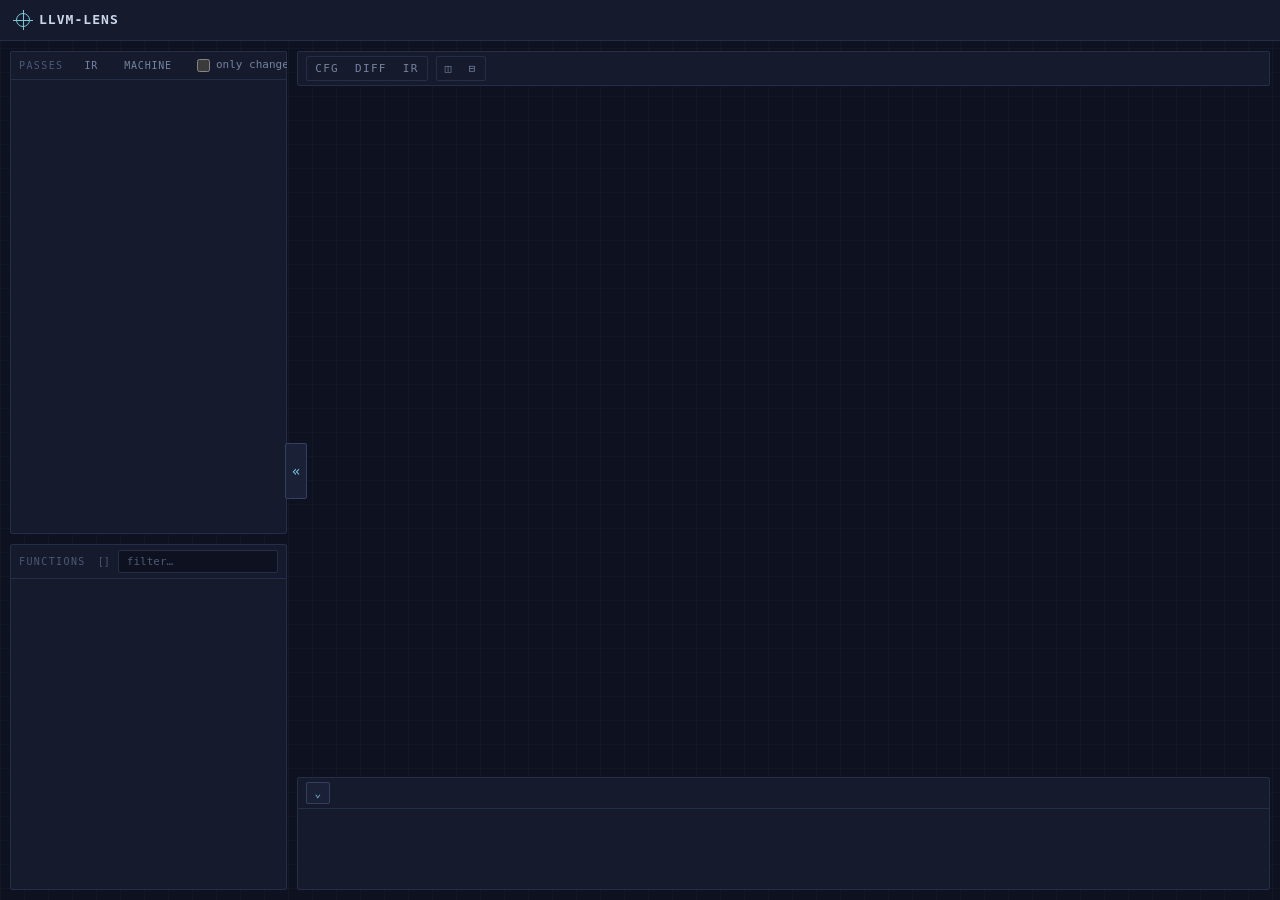
==== commit 864c5bd9: "Remove Both view and replace with IR view" ====
--- a/frontend/index.html
+++ b/frontend/index.html
@@ -49,7 +49,7 @@
       <span class="splt" id="modeCtl">
         <button class="chip" data-mode="cfg">CFG</button>
         <button class="chip" data-mode="diff">Diff</button>
-        <button class="chip" data-mode="both">both</button>
+        <button class="chip" data-mode="ir">IR</button>
       </span>
       <span class="splt" id="splitCtl">
         <button class="chip" id="splitSide" title="side by side">◫</button>
--- a/frontend/style.css
+++ b/frontend/style.css
@@ -32,6 +32,8 @@
   --warn: #dcc084;        /* warnings: spills, partial reports */
   --warn-bg: rgba(220, 192, 132, 0.10);
   --entry: #8fd6a4;       /* CFG entry block */
+  --custom: #b78fe0;      /* violet: plugin-loaded custom passes */
+  --custom-bg: rgba(183, 143, 224, 0.12);
 
   --mono: "JetBrains Mono", "Fira Code", ui-monospace, SFMono-Regular,
     Menlo, Consolas, monospace;
@@ -178,6 +180,9 @@
 .row .stat .minus { color: var(--del); }
 .row .stat .plus { color: var(--add); }
 .row .warn { color: var(--warn); font-size: 10px; flex: none; }
+.row .badge { color: var(--custom); background: var(--custom-bg);
+  border: 1px solid var(--custom); font-size: 8px; letter-spacing: 0.1em;
+  text-transform: uppercase; padding: 1px 4px; border-radius: 2px; flex: none; }
 
 /* signal dots: changed = trace, unchanged = none, spills = warn */
 .dot { width: 6px; height: 6px; border-radius: 50%; background: var(--trace);
@@ -209,18 +214,16 @@
   overflow: hidden; text-overflow: ellipsis; }
 .ctx .fn { color: var(--ink); }
 
-/* split area */
+/* split area: one pane per view; a paired view splits inside its own body */
 .split { display: flex; gap: 5px; flex: 1; min-height: 320px; align-items: stretch; }
-.split.stacked { flex-direction: column; }
 .divider { width: 5px; border-radius: 2px; background: var(--line-strong);
   cursor: col-resize; flex: none; touch-action: none; }
-.split.stacked .divider { width: auto; height: 5px; cursor: row-resize; }
+.stacked > .divider { width: auto; height: 5px; cursor: row-resize; }
 .divider:hover { background: var(--trace); }
 
 .pane { flex: 1; min-width: 0; min-height: 0; background: var(--well);
   border: 1px solid var(--line); border-radius: 2px; display: flex;
   flex-direction: column; }
-.split.stacked .pane { min-height: 220px; }
 
 .pane-head { display: flex; align-items: center; gap: 8px; padding: 4px 8px;
   border-bottom: 1px solid var(--line); background: var(--panel); flex: none; }
@@ -238,8 +241,9 @@
 
 .cfg-cy { flex: 1; display: flex; flex-direction: column; min-height: 0;
   min-width: 0; padding: 16px 8px 8px; }
-/* "both" source: before and after side by side */
+/* "both" source: before and after side by side (or stacked) */
 .cfg-pair { flex: 1; display: flex; min-height: 0; min-width: 0; }
+.cfg-pair.stacked { flex-direction: column; }
 .cfg-pair .cfg-cy { padding-bottom: 0; }
 .cfg-cy-frame { position: relative; background: var(--well);
   border: 1px solid var(--line); border-radius: 2px; flex: 1; min-height: 0;
@@ -273,26 +277,74 @@
 
 .cfg-empty { color: var(--dim); padding: 14px; font-size: 12px; }
 
-/* --- Diff pane ------------------------------------------------------------- */
-
-.dpair { display: flex; gap: 8px; flex: 1; min-height: 0; padding: 10px; }
-.diff-pane { flex: 1; min-width: 0; background: var(--panel2);
-  border: 1px solid var(--line); border-radius: 2px; overflow: hidden;
-  display: flex; flex-direction: column; }
-.diff-pane .head { display: flex; justify-content: space-between; align-items: center;
-  padding: 5px 8px; color: var(--dim); font-size: 9px;
-  letter-spacing: 0.12em; text-transform: uppercase;
-  border-bottom: 1px solid var(--line); flex: none; }
-.diff-pane .head .count { font-size: 10px; color: var(--faint);
+/* --- Diff pane: unified, git-style ---------------------------------------- */
+
+.udiff-wrap { flex: 1; min-height: 0; min-width: 0; display: flex; padding: 10px; }
+.udiff { flex: 1; min-width: 0; overflow: auto; background: var(--panel2);
+  border: 1px solid var(--line); border-radius: 2px;
+  font-size: 12px; line-height: 1.5; padding-bottom: 6px;
+  /* gutter geometry; the sticky offsets below are derived from these */
+  --uln-w: 42px; --umark-w: 16px; }
+
+.ubody { width: max-content; min-width: 100%; }
+
+.usticky { position: sticky; left: 0; z-index: 2;
+  display: flex; align-items: baseline; gap: 14px; padding: 0 10px; }
+
+/* --- / +++ header, git's file pair */
+.ufile { display: flex; padding: 6px 0; font-size: 10px; letter-spacing: 0.08em;
+  border-bottom: 1px solid var(--line); background: var(--panel); }
+.uf-a { color: var(--del); }
+.uf-b { color: var(--add); }
+
+/* @@ -a,b +c,d @@ hunk header, and the count of lines it skipped */
+.uhead { display: flex; padding: 3px 0; background: var(--panel);
+  border-bottom: 1px solid var(--line); color: var(--trace); }
+.uhunk + .uhunk .uhead { border-top: 1px solid var(--line); }
+.uhh { font-variant-numeric: tabular-nums; }
+.uskip { color: var(--faint); font-size: 10px; letter-spacing: 0.04em; }
+
+.urow { display: flex; min-width: 100%; white-space: pre; }
+.uln { flex: none; width: var(--uln-w); padding: 0 6px; text-align: right;
+  color: var(--faint); font-variant-numeric: tabular-nums; user-select: none;
+  position: sticky; z-index: 1; background: var(--panel2); }
+.uln:first-child { left: 0; }
+.uln:nth-child(2) { left: var(--uln-w); }
+.umark { flex: none; width: var(--umark-w); padding-left: 4px; user-select: none;
+  position: sticky; left: calc(2 * var(--uln-w)); z-index: 1;
+  background: var(--panel2); color: var(--faint); }
+.utext { padding: 0 10px 0 4px; }
+
+.urow.add { background: var(--add-bg); }
+.urow.del { background: var(--del-bg); }
+.urow.add .uln, .urow.add .umark {
+  background: linear-gradient(var(--add-bg), var(--add-bg)) var(--panel2); }
+.urow.del .uln, .urow.del .umark {
+  background: linear-gradient(var(--del-bg), var(--del-bg)) var(--panel2); }
+.urow.add .umark { color: var(--add); font-weight: 700; }
+.urow.del .umark { color: var(--del); font-weight: 700; }
+
+/* --- IR view: the whole before/after snapshots ---------------------------- */
+/* Rows reuse the diff primitives above (.urow/.uln/.utext and the add/del
+ * tints); each side gets one gutter -- its own line numbers -- and no marker
+ * column, since the frame already says which side it is. */
+
+.irpair { flex: 1; display: flex; gap: 5px; min-height: 0; min-width: 0;
+  padding: 10px; }
+.irpair.stacked { flex-direction: column; }
+.irside { flex: 1; min-width: 0; min-height: 0; display: flex;
+  flex-direction: column; background: var(--panel2);
+  border: 1px solid var(--line); border-radius: 2px; overflow: hidden; }
+.irpair.stacked .irside { min-height: 120px; }
+.irside-head { display: flex; justify-content: space-between; align-items: center;
+  padding: 5px 8px; color: var(--dim); font-size: 9px; letter-spacing: 0.12em;
+  text-transform: uppercase; border-bottom: 1px solid var(--line); flex: none; }
+.irside-head .count { font-size: 10px; color: var(--faint);
   font-variant-numeric: tabular-nums; }
-.diff-pane .head .count.del { color: var(--del); }
-.diff-pane .head .count.add { color: var(--add); }
-.diff-pane pre { margin: 0; padding: 8px 10px; overflow: auto; flex: 1;
-  font-size: 12px; }
-.diff-pane pre .add { background: var(--add-bg); display: block;
-  box-shadow: inset 2px 0 0 var(--add); }
-.diff-pane pre .del { background: var(--del-bg); display: block;
-  box-shadow: inset 2px 0 0 var(--del); }
+.irside-head .count.minus { color: var(--del); }
+.irside-head .count.plus { color: var(--add); }
+/* the .irside frame is the chrome; the scroller inside it is bare */
+.irside .udiff { border: 0; border-radius: 0; min-height: 0; }
 
 /* --- LLVM IR token colors (mirrors the llvm-syntax-highlighting grammar) --- */
 
@@ -363,8 +415,9 @@
   .rail-panels { display: flex !important; overflow: visible; }
   .rail-edge { display: none !important; }
   .split { flex-direction: column; min-height: 0; }
-  .split .divider { display: none; }
+  .divider { display: none; }
   .split .pane { min-height: 300px; }
+  .irpair, .cfg-pair { flex-direction: column; }
   #topbar { flex-wrap: wrap; height: auto; padding: 8px 12px; }
   .meta { order: 3; flex-basis: 100%; }
 }
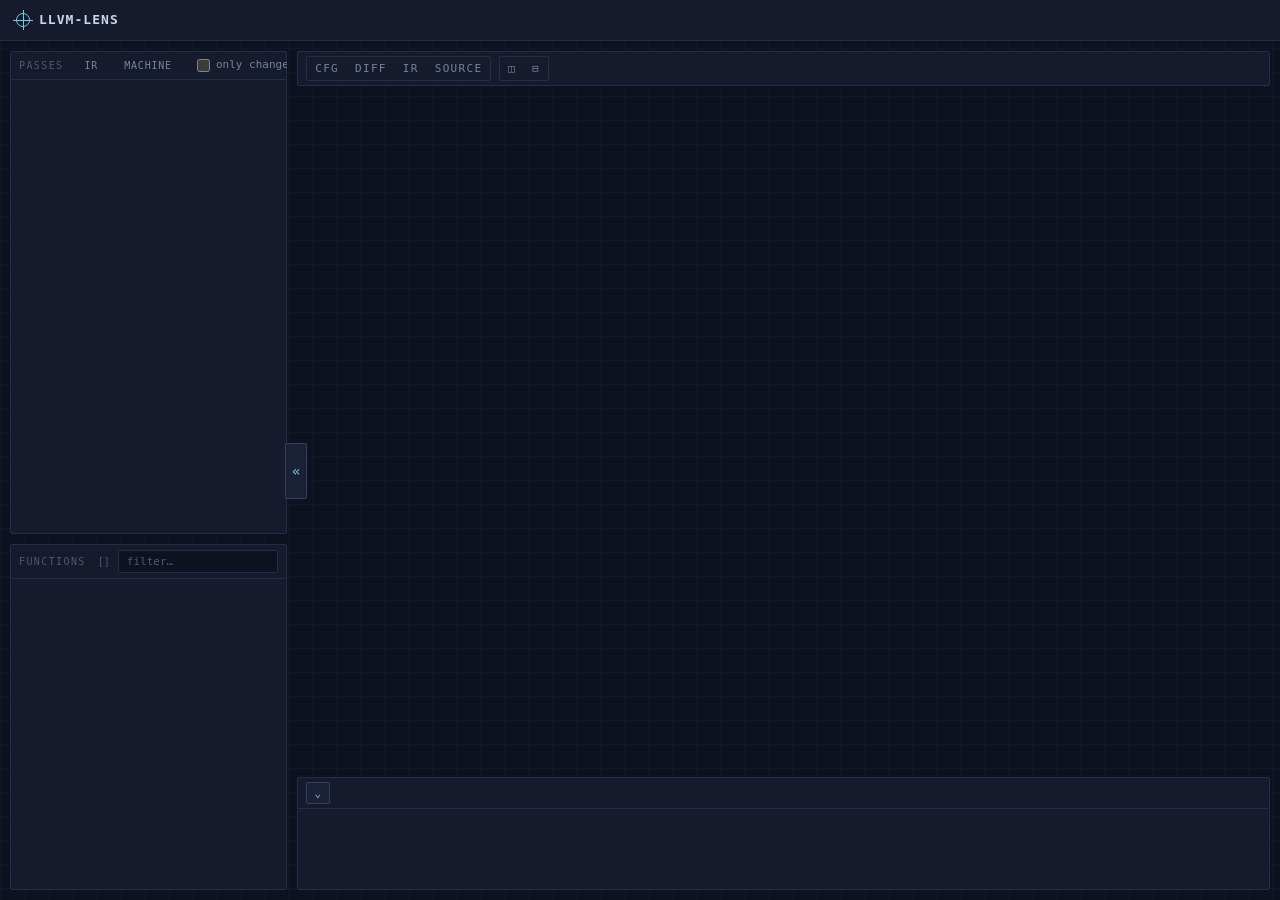
==== commit 3162ae85: "Add C code source mapping" ====
--- a/frontend/index.html
+++ b/frontend/index.html
@@ -50,6 +50,7 @@
         <button class="chip" data-mode="cfg">CFG</button>
         <button class="chip" data-mode="diff">Diff</button>
         <button class="chip" data-mode="ir">IR</button>
+        <button class="chip" data-mode="src">Source</button>
       </span>
       <span class="splt" id="splitCtl">
         <button class="chip" id="splitSide" title="side by side">◫</button>
--- a/frontend/style.css
+++ b/frontend/style.css
@@ -346,6 +346,28 @@
 /* the .irside frame is the chrome; the scroller inside it is bare */
 .irside .udiff { border: 0; border-radius: 0; min-height: 0; }
 
+/* --- Source view: IR beside the C it came from ---------------------------- */
+/* Both sides are .irside frames of .urow rows, so the gutters, sticky
+ * behaviour and scrolling all come from the rules above. What is added here:
+ * a second gutter carrying the mapped source line, and the correlation
+ * highlight that clicking either side turns on. */
+
+.sln { color: var(--trace); opacity: 0.75; }
+.urow.smap { cursor: pointer; }
+.crow { cursor: default; }
+/* a source line some IR line maps to — the rest of the file stays quiet */
+.crow.cmap { cursor: pointer; }
+.crow:not(.cmap) .utext { opacity: 0.45; }
+.urow.smap:hover, .crow.cmap:hover { background: var(--panel); }
+
+/* the correlation itself: same accent on both sides, so the eye pairs them */
+.urow.hit { background: rgba(121, 201, 220, 0.16); }
+.urow.hit .uln { background: linear-gradient(rgba(121, 201, 220, 0.16),
+  rgba(121, 201, 220, 0.16)) var(--panel2); }
+.urow.hit .utext { opacity: 1; }
+.irside.irmap .urow.hit { box-shadow: inset 2px 0 0 var(--trace); }
+.cmapside .urow.hit { box-shadow: inset 2px 0 0 var(--trace); }
+
 /* --- LLVM IR token colors (mirrors the llvm-syntax-highlighting grammar) --- */
 
 .tok-kw   { color: #7fa8e0; }                       /* opcodes, linkage, attrs */
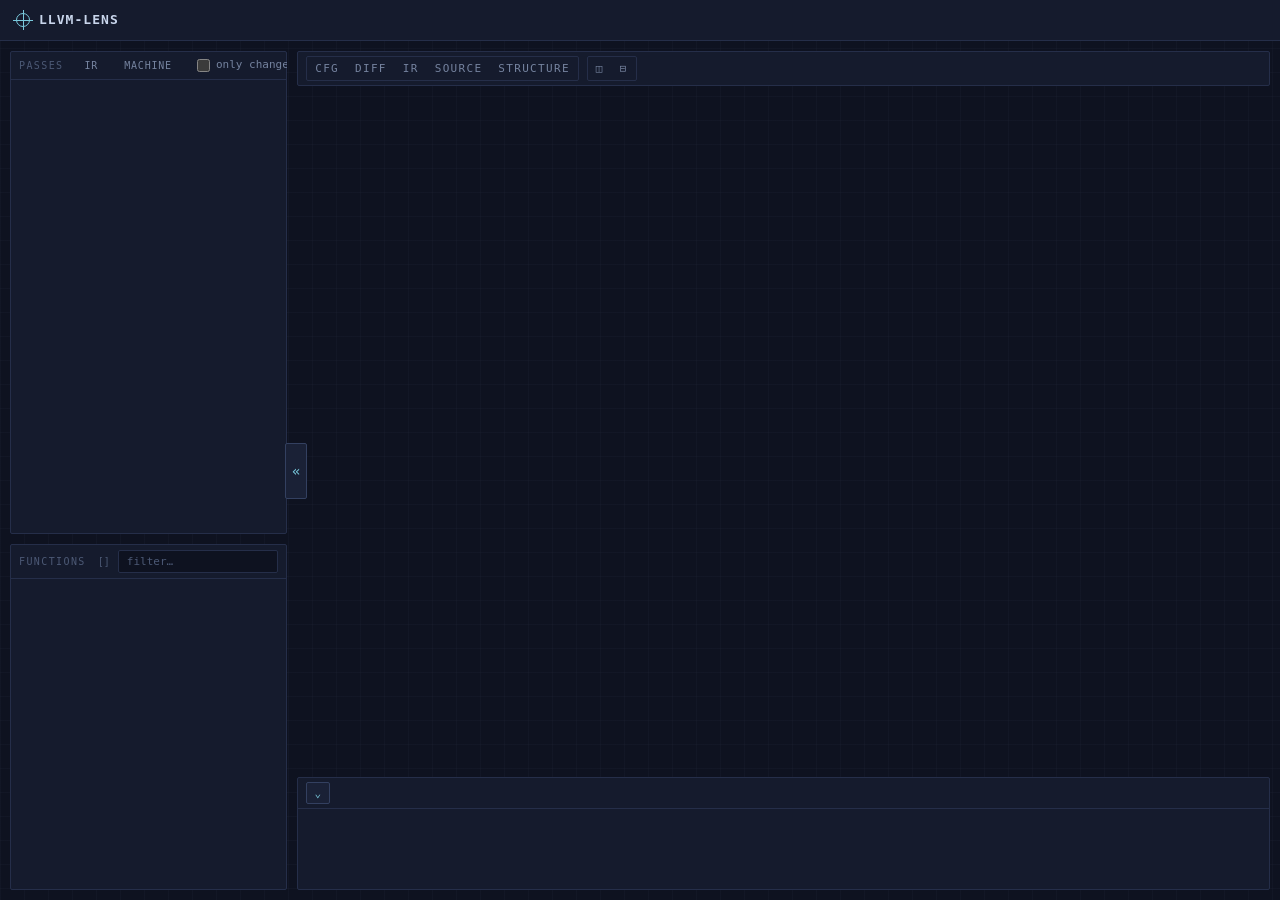
==== commit 42e080e4: "Add hierarchical Structure view of the pass-manager pipeline" ====
--- a/frontend/index.html
+++ b/frontend/index.html
@@ -51,6 +51,7 @@
         <button class="chip" data-mode="diff">Diff</button>
         <button class="chip" data-mode="ir">IR</button>
         <button class="chip" data-mode="src">Source</button>
+        <button class="chip" data-mode="structure">Structure</button>
       </span>
       <span class="splt" id="splitCtl">
         <button class="chip" id="splitSide" title="side by side">◫</button>
--- a/frontend/style.css
+++ b/frontend/style.css
@@ -210,6 +210,9 @@
 .splt .chip { border: 0; border-radius: 0; padding: 5px 8px; }
 .splt .chip.on { background: var(--panel2); }
 .splt.inactive { opacity: 0.4; }
+/* A view this pass cannot show is dropped from the row entirely (the input
+   card has no diff and no CFG); [hidden] must beat the flex layout. */
+.splt .chip[hidden] { display: none; }
 .ctx { margin-left: auto; color: var(--dim); font-size: 11px; white-space: nowrap;
   overflow: hidden; text-overflow: ellipsis; }
 .ctx .fn { color: var(--ink); }
@@ -422,6 +425,59 @@
 
 .hidden { display: none; }
 
+/* --- structure tree --------------------------------------------------------- */
+
+.ptree-wrap { display: flex; flex-direction: column; gap: 14px; padding: 12px;
+  overflow: auto; flex: 1; min-height: 0; }
+
+.ptree-lane { display: flex; flex-direction: column; gap: 6px; min-width: 0; }
+
+.ptree-lane-label { font-size: 10px; letter-spacing: 0.14em; text-transform: uppercase;
+  color: var(--faint); padding: 2px 0; }
+
+.ptree { display: flex; flex-direction: column; gap: 2px; min-width: 0; }
+
+.ptree-group { display: flex; flex-direction: column; }
+
+.ptree-head { display: flex; align-items: center; gap: 6px; padding: 4px 8px;
+  cursor: pointer; border-left: 2px solid transparent; border-radius: 2px;
+  user-select: none; }
+.ptree-head:hover { background: var(--panel2); }
+.ptree-head .ptree-caret { flex: none; width: 12px; color: var(--faint);
+  font-size: 9px; text-align: center; transition: transform 0.12s ease; }
+.ptree-head .ptree-caret::before { content: "▾"; }
+.ptree-group.collapsed > .ptree-head .ptree-caret::before { content: "▸"; }
+.ptree-gname { font-size: 10px; letter-spacing: 0.12em; text-transform: uppercase;
+  color: var(--dim); flex: 1; }
+.ptree-gcount { font-size: 9px; color: var(--faint);
+  font-variant-numeric: tabular-nums; }
+
+.ptree-children { display: flex; flex-direction: column; gap: 1px; }
+.ptree-group.collapsed > .ptree-children { display: none; }
+
+.ptree-leaf { display: flex; align-items: center; gap: 8px; padding: 4px 8px;
+  cursor: pointer; border-left: 2px solid transparent; border-radius: 2px; }
+.ptree-leaf:hover { background: var(--panel2); }
+.ptree-leaf.sel { background: var(--panel2); border-left-color: var(--trace); }
+.ptree-leaf.custom { color: var(--custom); }
+.ptree-leaf.dim { opacity: 0.55; }
+
+.ptree-idx { color: var(--faint); font-size: 10px; min-width: 30px;
+  font-variant-numeric: tabular-nums; }
+.ptree-name { font-size: 12px; overflow: hidden; text-overflow: ellipsis;
+  white-space: nowrap; flex: 1; }
+.ptree-badges { display: flex; align-items: center; gap: 4px; flex: none; }
+.ptree-badges .badge { color: var(--custom); background: var(--custom-bg);
+  border: 1px solid var(--custom); font-size: 8px; letter-spacing: 0.1em;
+  text-transform: uppercase; padding: 0 3px; border-radius: 2px; flex: none; }
+.ptree-badges .dot { width: 6px; height: 6px; border-radius: 50%;
+  background: var(--trace); flex: none; }
+.ptree-badges .warn { color: var(--warn); font-size: 10px; flex: none; }
+.ptree-stat { color: var(--faint); font-size: 10px; flex: none;
+  font-variant-numeric: tabular-nums; }
+.ptree-time { color: var(--faint); font-size: 10px; flex: none;
+  font-variant-numeric: tabular-nums; min-width: 56px; text-align: right; }
+
 /* --- motion & response ------------------------------------------------------ */
 
 @media (prefers-reduced-motion: no-preference) {
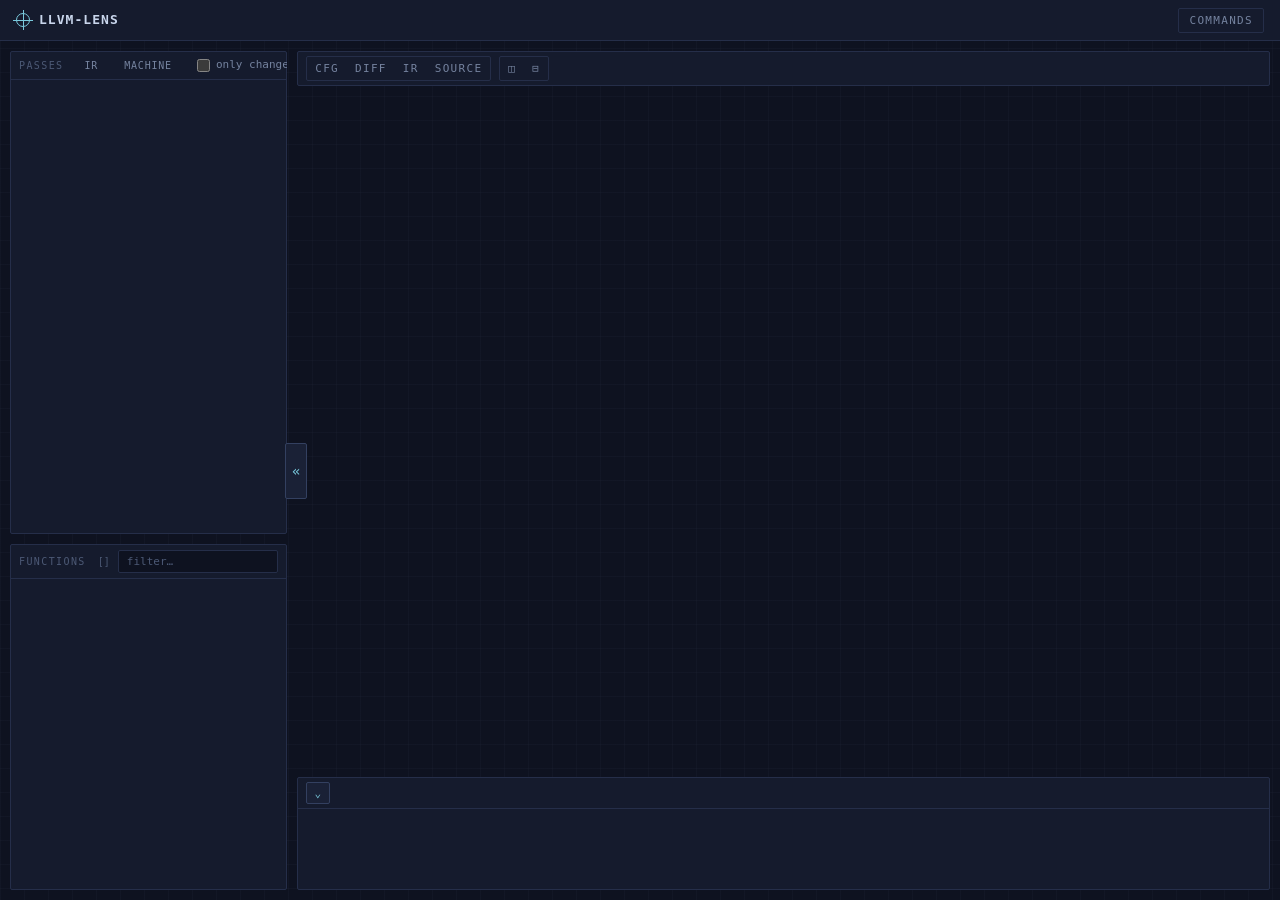
==== commit 9b625d7f: "Add command view button" ====
--- a/frontend/index.html
+++ b/frontend/index.html
@@ -10,6 +10,17 @@
 <header id="topbar">
   <div class="brand"><span class="brand-mark" aria-hidden="true"></span>LLVM-Lens</div>
   <div class="meta" id="meta"></div>
+  <button class="chip" id="cmdBtn" title="Show the exact clang/opt/llc commands that built this report" aria-expanded="false">commands</button>
+  <!-- The exact argv of every stage, dropped from the topbar. A child of the
+       header so it hangs off whatever height the header has; hidden until
+       asked for, since it is provenance, not something to read per pass. -->
+  <section class="cmdsheet" id="cmdSheet" hidden>
+    <div class="cmdsheet-head">
+      <span class="cmdsheet-title">commands as run</span>
+      <button class="chip" id="cmdClose" title="close">✕</button>
+    </div>
+    <div class="cmdsheet-body" id="cmdBody"></div>
+  </section>
 </header>
 
 <div class="workspace">
@@ -51,7 +62,6 @@
         <button class="chip" data-mode="diff">Diff</button>
         <button class="chip" data-mode="ir">IR</button>
         <button class="chip" data-mode="src">Source</button>
-        <button class="chip" data-mode="structure">Structure</button>
       </span>
       <span class="splt" id="splitCtl">
         <button class="chip" id="splitSide" title="side by side">◫</button>
--- a/frontend/style.css
+++ b/frontend/style.css
@@ -63,6 +63,7 @@
 /* --- topbar: the instrument plate --------------------------------------- */
 
 #topbar {
+  position: relative;  /* anchors the command sheet below it */
   display: flex; gap: 20px; align-items: center;
   height: var(--topbar-h); padding: 0 16px;
   background: var(--panel);
@@ -86,6 +87,34 @@
 
 .meta { color: var(--dim); font-size: 11px; overflow: hidden;
   text-overflow: ellipsis; white-space: nowrap; flex: 1; }
+
+/* --- command sheet: the exact argv of every stage, dropped from the topbar - */
+
+#cmdBtn { flex: none; border: 1px solid var(--line); }
+
+.cmdsheet {
+  position: absolute; z-index: 20; top: 100%; right: 0;
+  width: min(760px, 100vw);
+  max-height: calc(100vh - var(--topbar-h) - 24px); overflow: auto;
+  background: var(--panel); border: 1px solid var(--line-strong);
+  border-top: 0; border-right: 0; border-radius: 0 0 0 3px;
+  box-shadow: 0 12px 32px rgba(0, 0, 0, 0.45);
+}
+.cmdsheet-head { display: flex; align-items: center; gap: 10px;
+  padding: 6px 8px 6px 12px; border-bottom: 1px solid var(--line); }
+.cmdsheet-title { flex: 1; font-size: 11px; letter-spacing: 0.12em;
+  text-transform: uppercase; color: var(--dim); }
+.cmdsheet-body { padding: 10px 12px 12px; }
+
+.cmdrow + .cmdrow { margin-top: 12px; }
+.cmdrow-head { display: flex; align-items: center; gap: 10px; }
+.cmdstage { color: var(--trace); font-size: 11px; letter-spacing: 0.12em;
+  text-transform: uppercase; }
+.cmdnote { flex: 1; color: var(--dim); font-size: 11px; }
+.cmdline { margin: 5px 0 0; padding: 8px 10px;
+  background: var(--well); border: 1px solid var(--line); border-radius: 2px;
+  color: var(--ink); font-size: 11.5px; line-height: 1.6;
+  white-space: pre-wrap; word-break: break-all; user-select: all; }
 
 .check { display: flex; gap: 6px; align-items: center; color: var(--dim);
   font-size: 11px; cursor: pointer; white-space: nowrap; }
@@ -425,59 +454,6 @@
 
 .hidden { display: none; }
 
-/* --- structure tree --------------------------------------------------------- */
-
-.ptree-wrap { display: flex; flex-direction: column; gap: 14px; padding: 12px;
-  overflow: auto; flex: 1; min-height: 0; }
-
-.ptree-lane { display: flex; flex-direction: column; gap: 6px; min-width: 0; }
-
-.ptree-lane-label { font-size: 10px; letter-spacing: 0.14em; text-transform: uppercase;
-  color: var(--faint); padding: 2px 0; }
-
-.ptree { display: flex; flex-direction: column; gap: 2px; min-width: 0; }
-
-.ptree-group { display: flex; flex-direction: column; }
-
-.ptree-head { display: flex; align-items: center; gap: 6px; padding: 4px 8px;
-  cursor: pointer; border-left: 2px solid transparent; border-radius: 2px;
-  user-select: none; }
-.ptree-head:hover { background: var(--panel2); }
-.ptree-head .ptree-caret { flex: none; width: 12px; color: var(--faint);
-  font-size: 9px; text-align: center; transition: transform 0.12s ease; }
-.ptree-head .ptree-caret::before { content: "▾"; }
-.ptree-group.collapsed > .ptree-head .ptree-caret::before { content: "▸"; }
-.ptree-gname { font-size: 10px; letter-spacing: 0.12em; text-transform: uppercase;
-  color: var(--dim); flex: 1; }
-.ptree-gcount { font-size: 9px; color: var(--faint);
-  font-variant-numeric: tabular-nums; }
-
-.ptree-children { display: flex; flex-direction: column; gap: 1px; }
-.ptree-group.collapsed > .ptree-children { display: none; }
-
-.ptree-leaf { display: flex; align-items: center; gap: 8px; padding: 4px 8px;
-  cursor: pointer; border-left: 2px solid transparent; border-radius: 2px; }
-.ptree-leaf:hover { background: var(--panel2); }
-.ptree-leaf.sel { background: var(--panel2); border-left-color: var(--trace); }
-.ptree-leaf.custom { color: var(--custom); }
-.ptree-leaf.dim { opacity: 0.55; }
-
-.ptree-idx { color: var(--faint); font-size: 10px; min-width: 30px;
-  font-variant-numeric: tabular-nums; }
-.ptree-name { font-size: 12px; overflow: hidden; text-overflow: ellipsis;
-  white-space: nowrap; flex: 1; }
-.ptree-badges { display: flex; align-items: center; gap: 4px; flex: none; }
-.ptree-badges .badge { color: var(--custom); background: var(--custom-bg);
-  border: 1px solid var(--custom); font-size: 8px; letter-spacing: 0.1em;
-  text-transform: uppercase; padding: 0 3px; border-radius: 2px; flex: none; }
-.ptree-badges .dot { width: 6px; height: 6px; border-radius: 50%;
-  background: var(--trace); flex: none; }
-.ptree-badges .warn { color: var(--warn); font-size: 10px; flex: none; }
-.ptree-stat { color: var(--faint); font-size: 10px; flex: none;
-  font-variant-numeric: tabular-nums; }
-.ptree-time { color: var(--faint); font-size: 10px; flex: none;
-  font-variant-numeric: tabular-nums; min-width: 56px; text-align: right; }
-
 /* --- motion & response ------------------------------------------------------ */
 
 @media (prefers-reduced-motion: no-preference) {
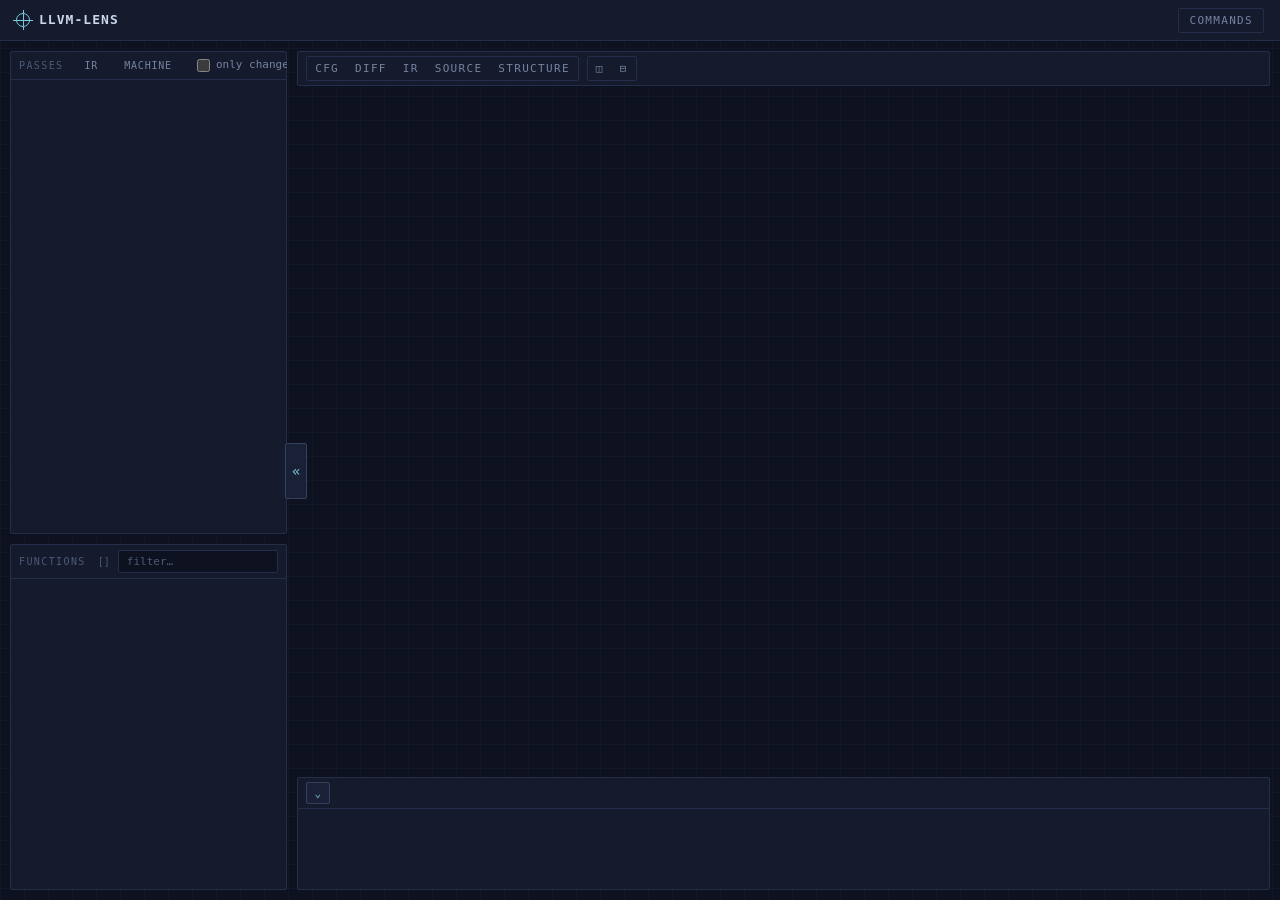
==== commit 7987716a: "Merge pull request #1 from manasghandat/feat/pipeline-view Add hierarchical Structure view of the pa" ====
--- a/frontend/index.html
+++ b/frontend/index.html
@@ -62,6 +62,7 @@
         <button class="chip" data-mode="diff">Diff</button>
         <button class="chip" data-mode="ir">IR</button>
         <button class="chip" data-mode="src">Source</button>
+        <button class="chip" data-mode="structure">Structure</button>
       </span>
       <span class="splt" id="splitCtl">
         <button class="chip" id="splitSide" title="side by side">◫</button>
--- a/frontend/style.css
+++ b/frontend/style.css
@@ -202,9 +202,14 @@
   font-variant-numeric: tabular-nums; }
 .row .name { font-size: 12px; overflow: hidden; text-overflow: ellipsis;
   white-space: nowrap; flex: 1; }
-.row .time { color: var(--faint); font-size: 10px;
+/* The two numeric columns are right-aligned with a floor width: line counts
+   vary per row ("+0 −0" to "+305 −0"), and without it every row's timing
+   would sit at a different x. */
+.row .time { color: var(--faint); font-size: 10px; flex: none;
+  min-width: 52px; text-align: right; white-space: nowrap;
   font-variant-numeric: tabular-nums; }
 .row .stat { color: var(--faint); font-size: 10px; flex: none;
+  min-width: 60px; text-align: right; white-space: nowrap;
   font-variant-numeric: tabular-nums; }
 .row .stat .minus { color: var(--del); }
 .row .stat .plus { color: var(--add); }
@@ -454,6 +459,59 @@
 
 .hidden { display: none; }
 
+/* --- structure tree --------------------------------------------------------- */
+
+.ptree-wrap { display: flex; flex-direction: column; gap: 14px; padding: 12px;
+  overflow: auto; flex: 1; min-height: 0; }
+
+.ptree-lane { display: flex; flex-direction: column; gap: 6px; min-width: 0; }
+
+.ptree-lane-label { font-size: 10px; letter-spacing: 0.14em; text-transform: uppercase;
+  color: var(--faint); padding: 2px 0; }
+
+.ptree { display: flex; flex-direction: column; gap: 2px; min-width: 0; }
+
+.ptree-group { display: flex; flex-direction: column; }
+
+.ptree-head { display: flex; align-items: center; gap: 6px; padding: 4px 8px;
+  cursor: pointer; border-left: 2px solid transparent; border-radius: 2px;
+  user-select: none; }
+.ptree-head:hover { background: var(--panel2); }
+.ptree-head .ptree-caret { flex: none; width: 12px; color: var(--faint);
+  font-size: 9px; text-align: center; transition: transform 0.12s ease; }
+.ptree-head .ptree-caret::before { content: "▾"; }
+.ptree-group.collapsed > .ptree-head .ptree-caret::before { content: "▸"; }
+.ptree-gname { font-size: 10px; letter-spacing: 0.12em; text-transform: uppercase;
+  color: var(--dim); flex: 1; }
+.ptree-gcount { font-size: 9px; color: var(--faint);
+  font-variant-numeric: tabular-nums; }
+
+.ptree-children { display: flex; flex-direction: column; gap: 1px; }
+.ptree-group.collapsed > .ptree-children { display: none; }
+
+.ptree-leaf { display: flex; align-items: center; gap: 8px; padding: 4px 8px;
+  cursor: pointer; border-left: 2px solid transparent; border-radius: 2px; }
+.ptree-leaf:hover { background: var(--panel2); }
+.ptree-leaf.sel { background: var(--panel2); border-left-color: var(--trace); }
+.ptree-leaf.custom { color: var(--custom); }
+.ptree-leaf.dim { opacity: 0.55; }
+
+.ptree-idx { color: var(--faint); font-size: 10px; min-width: 30px;
+  font-variant-numeric: tabular-nums; }
+.ptree-name { font-size: 12px; overflow: hidden; text-overflow: ellipsis;
+  white-space: nowrap; flex: 1; }
+.ptree-badges { display: flex; align-items: center; gap: 4px; flex: none; }
+.ptree-badges .badge { color: var(--custom); background: var(--custom-bg);
+  border: 1px solid var(--custom); font-size: 8px; letter-spacing: 0.1em;
+  text-transform: uppercase; padding: 0 3px; border-radius: 2px; flex: none; }
+.ptree-badges .dot { width: 6px; height: 6px; border-radius: 50%;
+  background: var(--trace); flex: none; }
+.ptree-badges .warn { color: var(--warn); font-size: 10px; flex: none; }
+.ptree-stat { color: var(--faint); font-size: 10px; flex: none;
+  font-variant-numeric: tabular-nums; }
+.ptree-time { color: var(--faint); font-size: 10px; flex: none;
+  font-variant-numeric: tabular-nums; min-width: 56px; text-align: right; }
+
 /* --- motion & response ------------------------------------------------------ */
 
 @media (prefers-reduced-motion: no-preference) {
